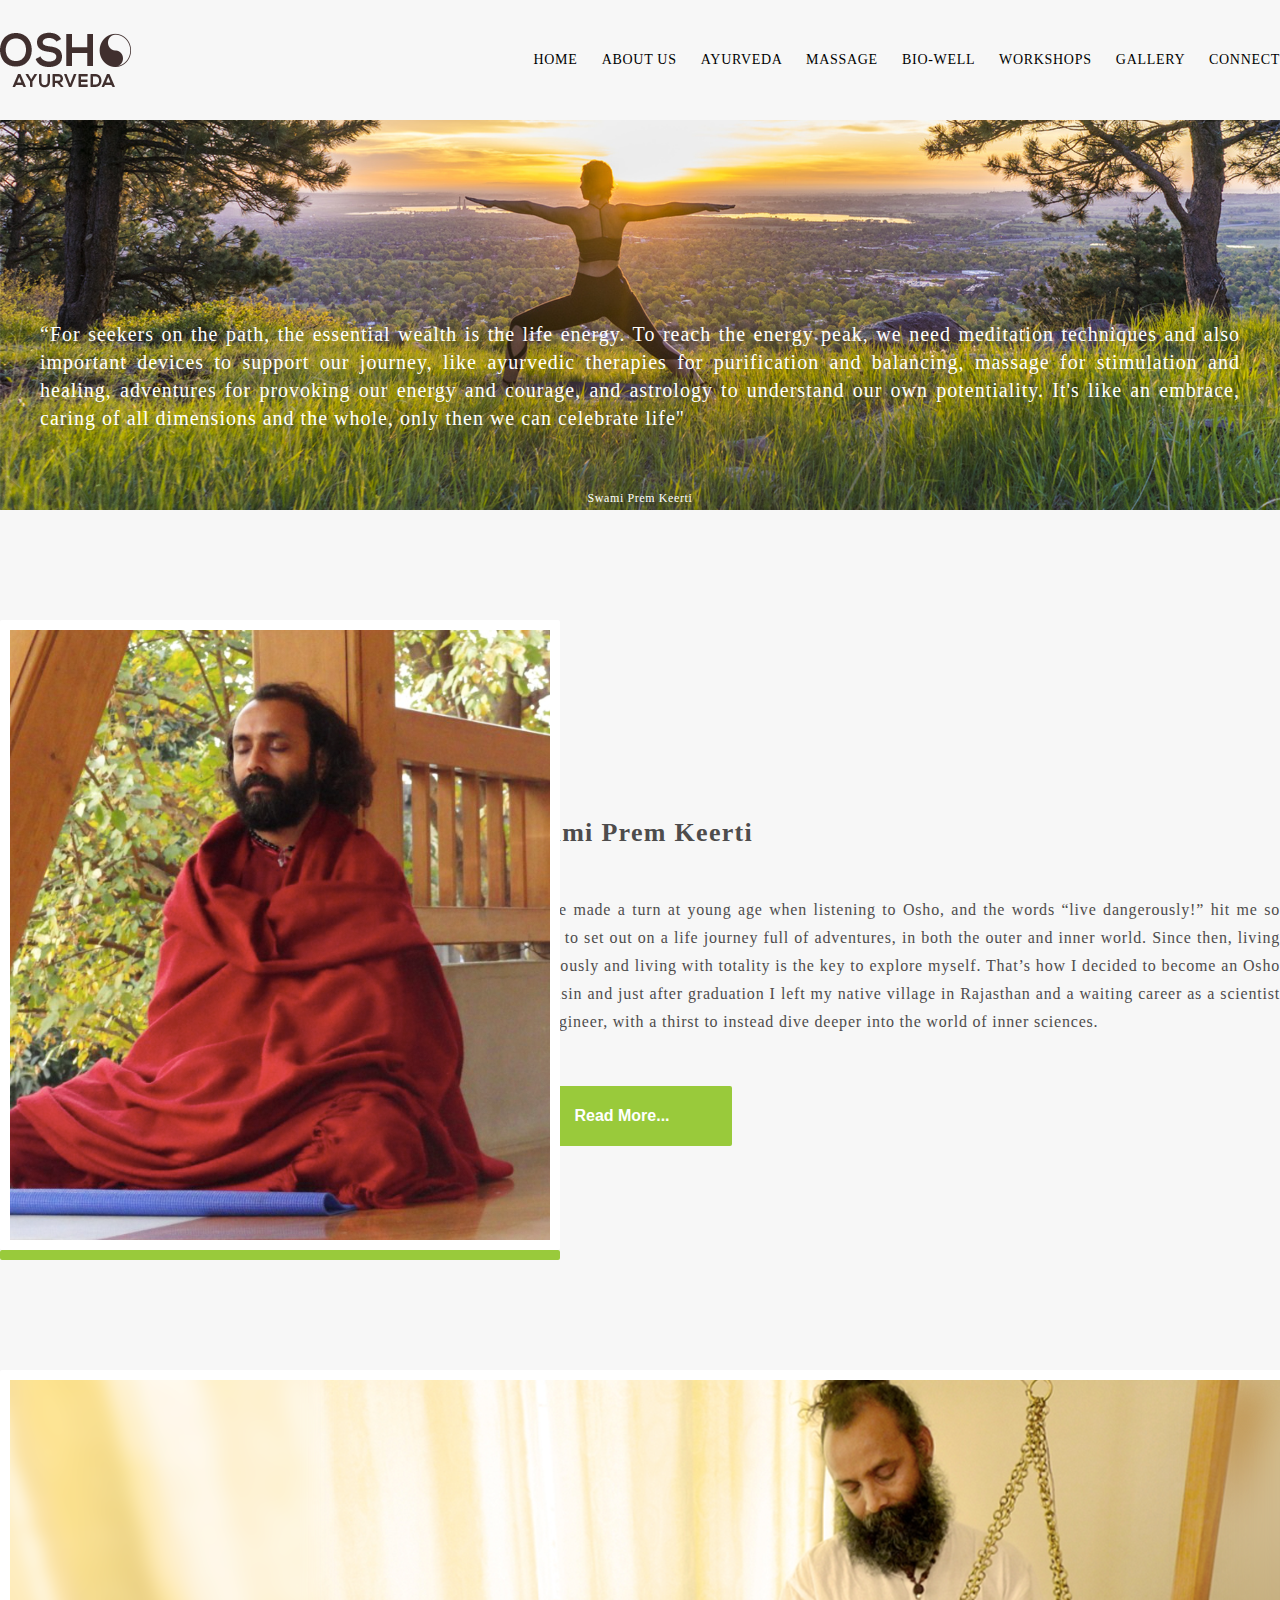
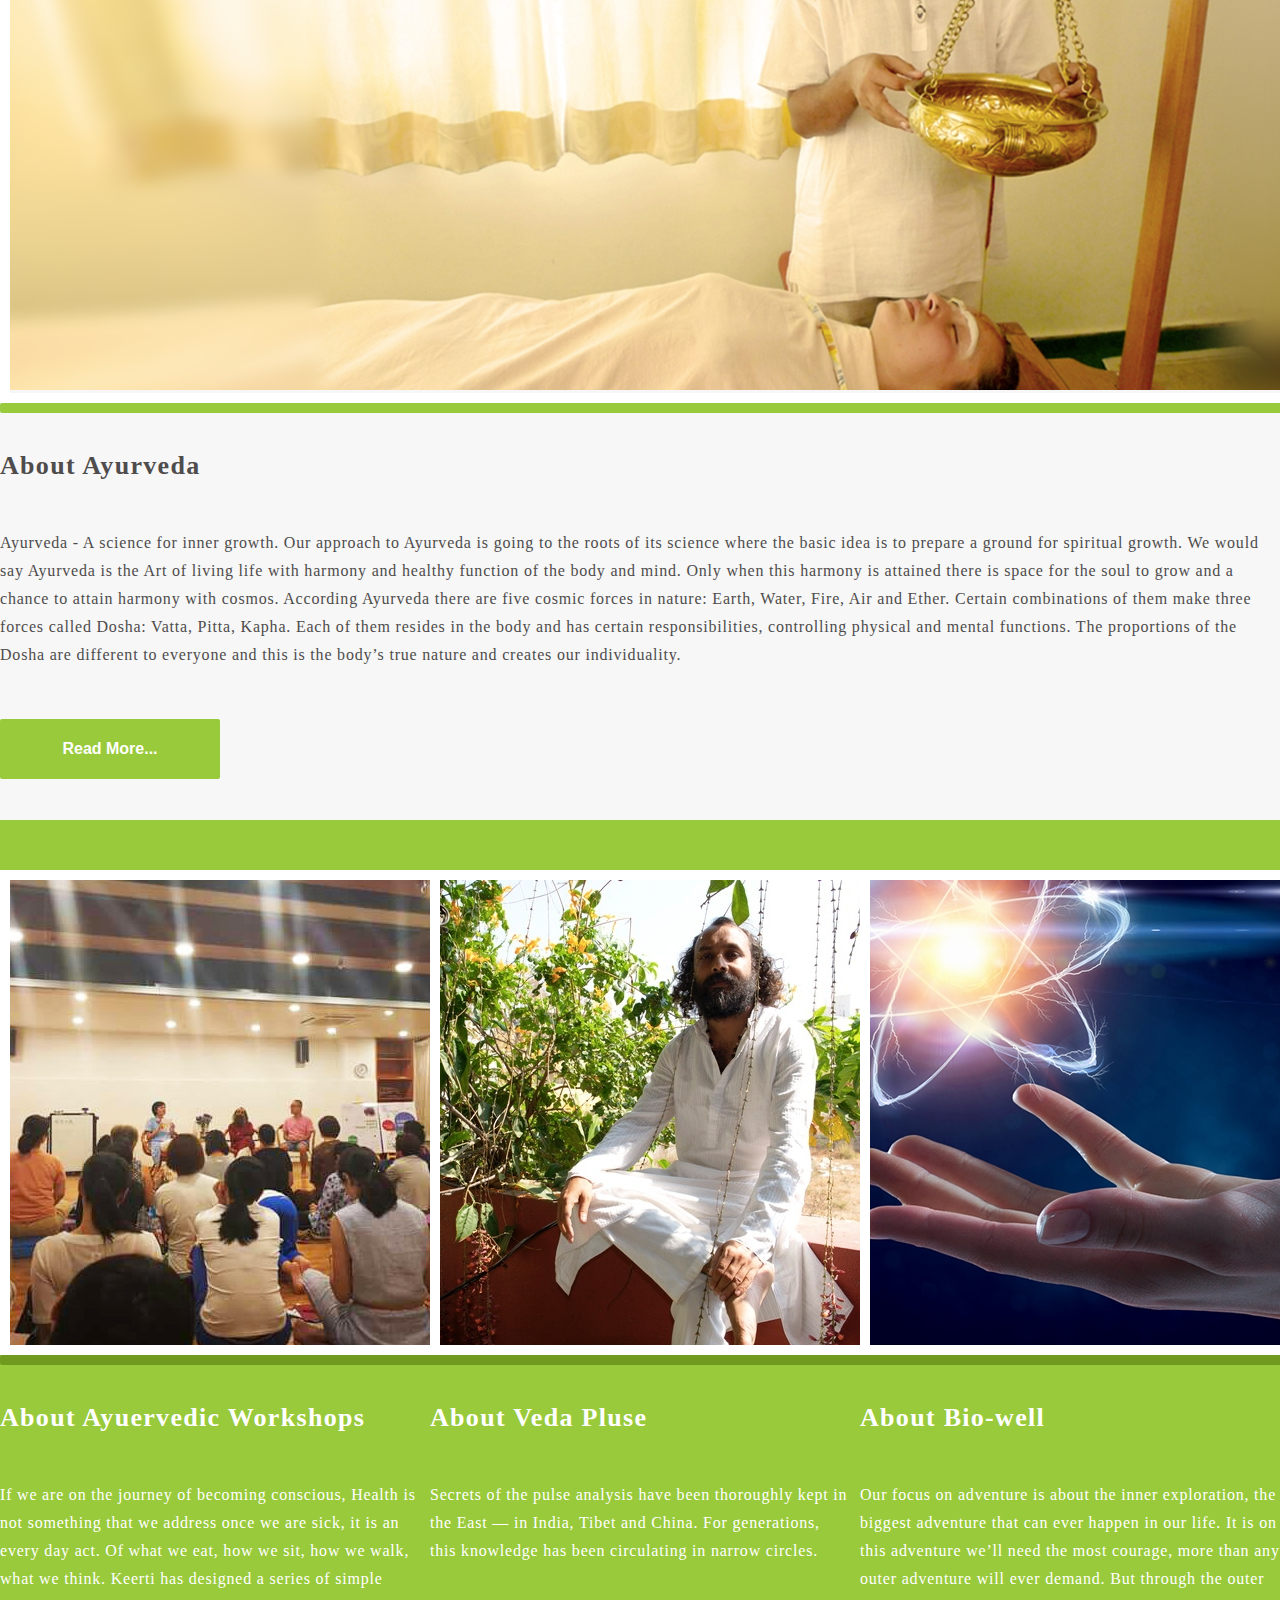
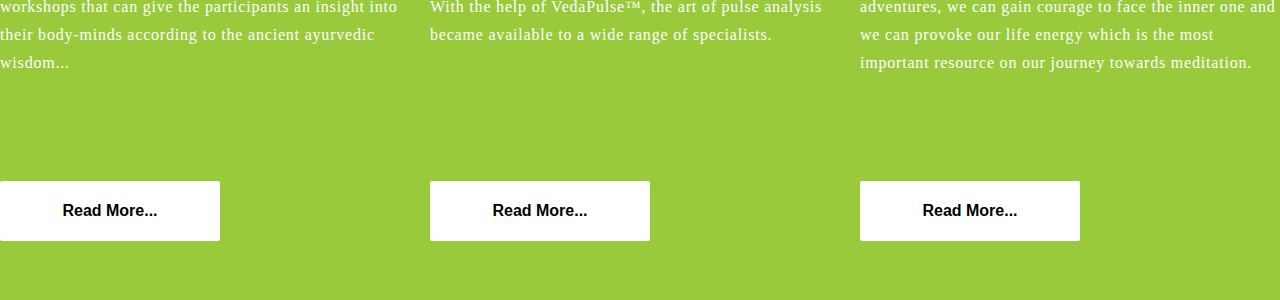
==== index.html @ 88cb2c09 "Add About section" ====
<!DOCTYPE html>
<html lang="en">

<head>
  <meta charset="UTF-8">
  <meta name="viewport" content="width=device-width, initial-scale=1.0">
  <meta http-equiv="X-UA-Compatible" content="ie=edge">
  <title>Document</title>
  <link rel="stylesheet" href="css/style.css">
</head>

<body>
  <section class="hero container-fluid">
    <div class="container">
      <nav class="navbar">
        <img src="./images/logo.png" alt="Osho Ayurveda">
        <ul class="navbar-list">
          <li>
            <a href="#">home</a>
          </li>
          <li>
            <a href="#">about us</a>
          </li>
          <li>
            <a href="#">ayurveda</a>
          </li>
          <li>
            <a href="#">massage</a>
          </li>
          <li>
            <a href="#">bio-well</a>
          </li>
          <li>
            <a href="#">workshops</a>
          </li>
          <li>
            <a href="#">gallery</a>
          </li>
          <li>
            <a href="#">connect</a>
          </li>
        </ul>
      </nav>
      <div class="hero-text">
        <p>“For seekers on the path, the essential wealth is the life energy. To reach the energy peak, we need meditation techniques
          and also important devices to support our journey, like ayurvedic therapies for purification and balancing, massage
          for stimulation and healing, adventures for provoking our energy and courage, and astrology to understand our own
          potentiality. It's like an embrace, caring of all dimensions and the whole, only then we can celebrate life"
        </p>
        <h4>Swami Prem Keerti</h4>
      </div>
    </div>
  </section>
  <section class="story container-fluid">
    <div class="container">
      <div class="story-content">
        <div class="story-content-image">
          <img class="image" src="./images/meditation.png" alt="Osho meditating">
        </div>
        <div class="story-content-text">
          <h2>Swami Prem Keerti</h2>
          <p>My life made a turn at young age when listening to Osho, and the words “live dangerously!” hit me so deeply to
            set out on a life journey full of adventures, in both the outer and inner world. Since then, living dangerously
            and living with totality is the key to explore myself. That’s how I decided to become an Osho sannyasin and just
            after graduation I left my native village in Rajasthan and a waiting career as a scientist and engineer, with
            a thirst to instead dive deeper into the world of inner sciences.</p>
          <button class="story-content-text-button">Read More...</button>
        </div>
      </div>
      <div class="about-content">
        <div class="about-content-image">
          <img src="./images/treatment.png" alt="Treatment">
        </div>
        <div class="about-content-text">
          <h2>About Ayurveda</h2>
          <p>Ayurveda - A science for inner growth. Our approach to Ayurveda is going to the roots of its science where the
            basic idea is to prepare a ground for spiritual growth. We would say Ayurveda is the Art of living life with
            harmony and healthy function of the body and mind. Only when this harmony is attained there is space for the
            soul to grow and a chance to attain harmony with cosmos. According Ayurveda there are five cosmic forces in nature:
            Earth, Water, Fire, Air and Ether. Certain combinations of them make three forces called Dosha: Vatta, Pitta,
            Kapha. Each of them resides in the body and has certain responsibilities, controlling physical and mental functions.
            The proportions of the Dosha are different to everyone and this is the body’s true nature and creates our individuality.
          </p>
          <button class="about-content-button">Read More...</button>
        </div>
      </div>
    </div>
  </section>
  <section class="about-section container-fluid">
    <div class="container">
      <div class="about-section-content">
        <div class="item1">
          <div class="about-section-content-image">
            <img src="./images/about-section-left.jpg" alt="Osho Workshops">
          </div>
          <h2>About Ayuervedic Workshops</h2>
          <p>If we are on the journey of becoming conscious, Health is not something that we address once we are sick, it is
            an every day act. Of what we eat, how we sit, how we walk, what we think. Keerti has designed a series of simple
            workshops that can give the participants an insight into their body-minds according to the ancient ayurvedic
            wisdom...
          </p>
          <button class="about-section-content-button">Read More...</button>
        </div>
        <div class="item2">
          <div class="about-section-content-image">
            <img src="./images/about-section-mid.jpg" alt="Veda Pulse">
          </div>
          <h2>About Veda Pluse</h2>
          <p>Secrets of the pulse analysis have been thoroughly kept in the East — in India, Tibet and China. For generations,
            this knowledge has been circulating in narrow circles.
            <br>
            <br>With the help of VedaPulse™, the art of pulse analysis became available to a wide range of specialists.</p>
          <button class="about-section-content-button">Read More...</button>
        </div>
        <div class="item3">
          <div class="about-section-content-image">
            <img src="./images/about-section-right.jpg" alt="Bio-well">
          </div>
          <h2>About Bio-well</h2>
          <p>Our focus on adventure is about the inner exploration, the biggest adventure that can ever happen in our life.
            It is on this adventure we’ll need the most courage, more than any outer adventure will ever demand. But through
            the outer adventures, we can gain courage to face the inner one and we can provoke our life energy which is the
            most important resource on our journey towards meditation.</p>
          <button class="about-section-content-button">Read More...</button>
        </div>
      </div>
    </div>
  </section>
</body>

</html>
---- css/style.css ----
html,
body,
div,
span,
applet,
object,
iframe,
h1,
h2,
h3,
h4,
h5,
h6,
p,
blockquote,
pre,
a,
abbr,
acronym,
address,
big,
cite,
code,
del,
dfn,
em,
img,
ins,
kbd,
q,
s,
samp,
small,
strike,
strong,
sub,
sup,
tt,
var,
b,
u,
i,
center,
dl,
dt,
dd,
ol,
ul,
li,
fieldset,
form,
label,
legend,
table,
caption,
tbody,
tfoot,
thead,
tr,
th,
td,
article,
aside,
canvas,
details,
embed,
figure,
figcaption,
footer,
header,
hgroup,
menu,
nav,
output,
ruby,
section,
summary,
time,
mark,
audio,
video {
  margin: 0;
  padding: 0;
  border: 0;
  font-size: 100%;
  font: inherit;
  vertical-align: baseline;
}

/* HTML5 display-role reset for older browsers */
article,
aside,
details,
figcaption,
figure,
footer,
header,
hgroup,
menu,
nav,
section {
  display: block;
}

body {
  line-height: 1;
  background-color: #f7f7f7;
}

ol,
ul {
  list-style: none;
}

blockquote,
q {
  quotes: none;
}

blockquote:before,
blockquote:after,
q:before,
q:after {
  content: '';
  content: none;
}

table {
  border-collapse: collapse;
  border-spacing: 0;
}

.container {
  max-width: 1520px;
  width: 100%;
  margin: 0 auto;
}

.container-fluid {
  max-width: 1920px;
  width: 100%;
  margin: 0 auto;
}

body {
  font-family: 'Open Sans';
}

* {
  -webkit-box-sizing: border-box;
          box-sizing: border-box;
}

.hero {
  background-image: url(../images/bg-main.png);
  background-size: contain;
  background-position-y: 120px;
  height: 720px;
  background-repeat: no-repeat;
  width: 100%;
}

.hero .navbar {
  display: -webkit-box;
  display: -ms-flexbox;
  display: flex;
  -webkit-box-pack: justify;
      -ms-flex-pack: justify;
          justify-content: space-between;
  -webkit-box-align: center;
      -ms-flex-align: center;
          align-items: center;
}

.hero .navbar .navbar-list {
  color: #575656;
  font-size: 14px;
  font-weight: 400;
  line-height: 24px;
  text-transform: uppercase;
  letter-spacing: 0.7px;
  display: inline-block;
}

.hero .navbar .navbar-list li {
  display: inline;
  line-height: 120px;
  margin-right: 20px;
}

.hero .navbar .navbar-list li:last-of-type {
  margin-right: 0;
}

.hero .navbar .navbar-list li a {
  color: #000;
  text-decoration: none;
}

.hero .hero-text {
  max-width: 1200px;
  color: #ffffff;
  text-align: justify;
  margin: 200px auto 0 auto;
}

.hero .hero-text p {
  font-size: 20px;
  font-weight: 300;
  line-height: 28px;
  letter-spacing: 1px;
}

.hero .hero-text h4 {
  margin-top: 60px;
  font-size: 12px;
  letter-spacing: 0.6px;
  text-align: center;
}

.story {
  height: 1700px;
}

.story .story-content {
  height: 650px;
  position: relative;
}

.story .story-content .story-content-image {
  border: 10px solid white;
  border-radius: 2px;
  max-width: 560px;
  height: 630px;
  position: absolute;
  top: -100px;
}

.story .story-content .story-content-image::after {
  content: '';
  height: 10px;
  width: 560px;
  border-radius: 2px;
  background-color: #99ca3b;
  bottom: -20px;
  margin: 0 auto;
  left: -10px;
  right: 0;
  position: absolute;
}

.story .story-content .story-content-text {
  float: right;
  display: -webkit-box;
  display: -ms-flexbox;
  display: flex;
  -webkit-box-orient: vertical;
  -webkit-box-direction: normal;
      -ms-flex-direction: column;
          flex-direction: column;
  margin-left: 50px;
  width: 60%;
  color: #4e4c4c;
}

.story .story-content .story-content-text h2 {
  margin-top: 100px;
  font-size: 26px;
  font-weight: 700;
  letter-spacing: 1.3px;
}

.story .story-content .story-content-text p {
  margin-top: 50px;
  font-size: 16px;
  font-weight: 400;
  line-height: 28px;
  letter-spacing: 0.8px;
  text-align: justify;
}

.story .story-content .story-content-text .story-content-text-button {
  margin-top: 50px;
  width: 220px;
  height: 60px;
  border-radius: 2px;
  background-color: #99ca3b;
  color: #fff;
  font-size: 16px;
  font-weight: 700;
  line-height: 28px;
  border: none;
  cursor: pointer;
  -webkit-transition: 0.4s;
  transition: 0.4s;
}

.story .story-content .story-content-text .story-content-text-button:hover {
  background-color: #7ca52d;
}

.story .about-content {
  text-align: center;
  height: 600px;
}

.story .about-content .about-content-image {
  width: 1540px;
  border: 10px solid #fff;
  border-radius: 2px;
  position: relative;
}

.story .about-content .about-content-image::after {
  content: '';
  height: 10px;
  width: 1540px;
  border-radius: 2px;
  background-color: #99ca3b;
  bottom: -20px;
  margin: 0 auto;
  left: -10px;
  right: 0;
  position: absolute;
}

.story .about-content .about-content-text {
  margin-top: 50px;
  text-align: left;
  color: #4e4c4c;
}

.story .about-content .about-content-text h2 {
  font-size: 26px;
  font-weight: 700;
  letter-spacing: 1.3px;
}

.story .about-content .about-content-text p {
  margin: 50px auto;
  font-size: 16px;
  font-weight: 400;
  letter-spacing: 0.8px;
  line-height: 28px;
}

.story .about-content .about-content-text .about-content-button {
  width: 220px;
  height: 60px;
  border-radius: 2px;
  background-color: #99ca3b;
  color: #fff;
  font-size: 16px;
  font-weight: 700;
  line-height: 28px;
  border: none;
  cursor: pointer;
  -webkit-transition: 0.4s;
  transition: 0.4s;
}

.story .about-content .about-content-text .about-content-button:hover {
  background-color: #7ca52d;
}

.about-section {
  background-color: #99ca3b;
  height: 1080px;
}

.about-section .about-section-content {
  padding-top: 50px;
  display: -webkit-box;
  display: -ms-flexbox;
  display: flex;
  -webkit-box-pack: justify;
      -ms-flex-pack: justify;
          justify-content: space-between;
}

.about-section .about-section-content [class*='item'] {
  width: 420px;
  color: #ffffff;
}

.about-section .about-section-content [class*='item'] .about-section-content-image {
  border: 10px solid #fff;
  width: 440px;
  height: 485px;
  position: relative;
}

.about-section .about-section-content [class*='item'] .about-section-content-image::after {
  content: '';
  height: 10px;
  width: 440px;
  border-radius: 2px;
  background-color: #709a1e;
  bottom: -20px;
  margin: 0 auto;
  left: -10px;
  right: 0;
  position: absolute;
}

.about-section .about-section-content [class*='item'] h2 {
  margin-top: 50px;
  font-size: 26px;
  font-weight: 700;
  letter-spacing: 1.3px;
}

.about-section .about-section-content [class*='item'] p {
  margin-top: 50px;
  font-size: 16px;
  font-weight: 400;
  line-height: 28px;
  letter-spacing: 0.8px;
  height: 300px;
}

.about-section .about-section-content [class*='item'] .about-section-content-button {
  width: 220px;
  height: 60px;
  border-radius: 2px;
  background-color: #fff;
  color: #000;
  font-size: 16px;
  font-weight: 700;
  line-height: 28px;
  border: none;
  cursor: pointer;
  -webkit-transition: 0.4s;
  transition: 0.4s;
}

.about-section .about-section-content [class*='item'] .about-section-content-button:hover {
  background-color: #e6e6e6;
}
/*# sourceMappingURL=style.css.map */
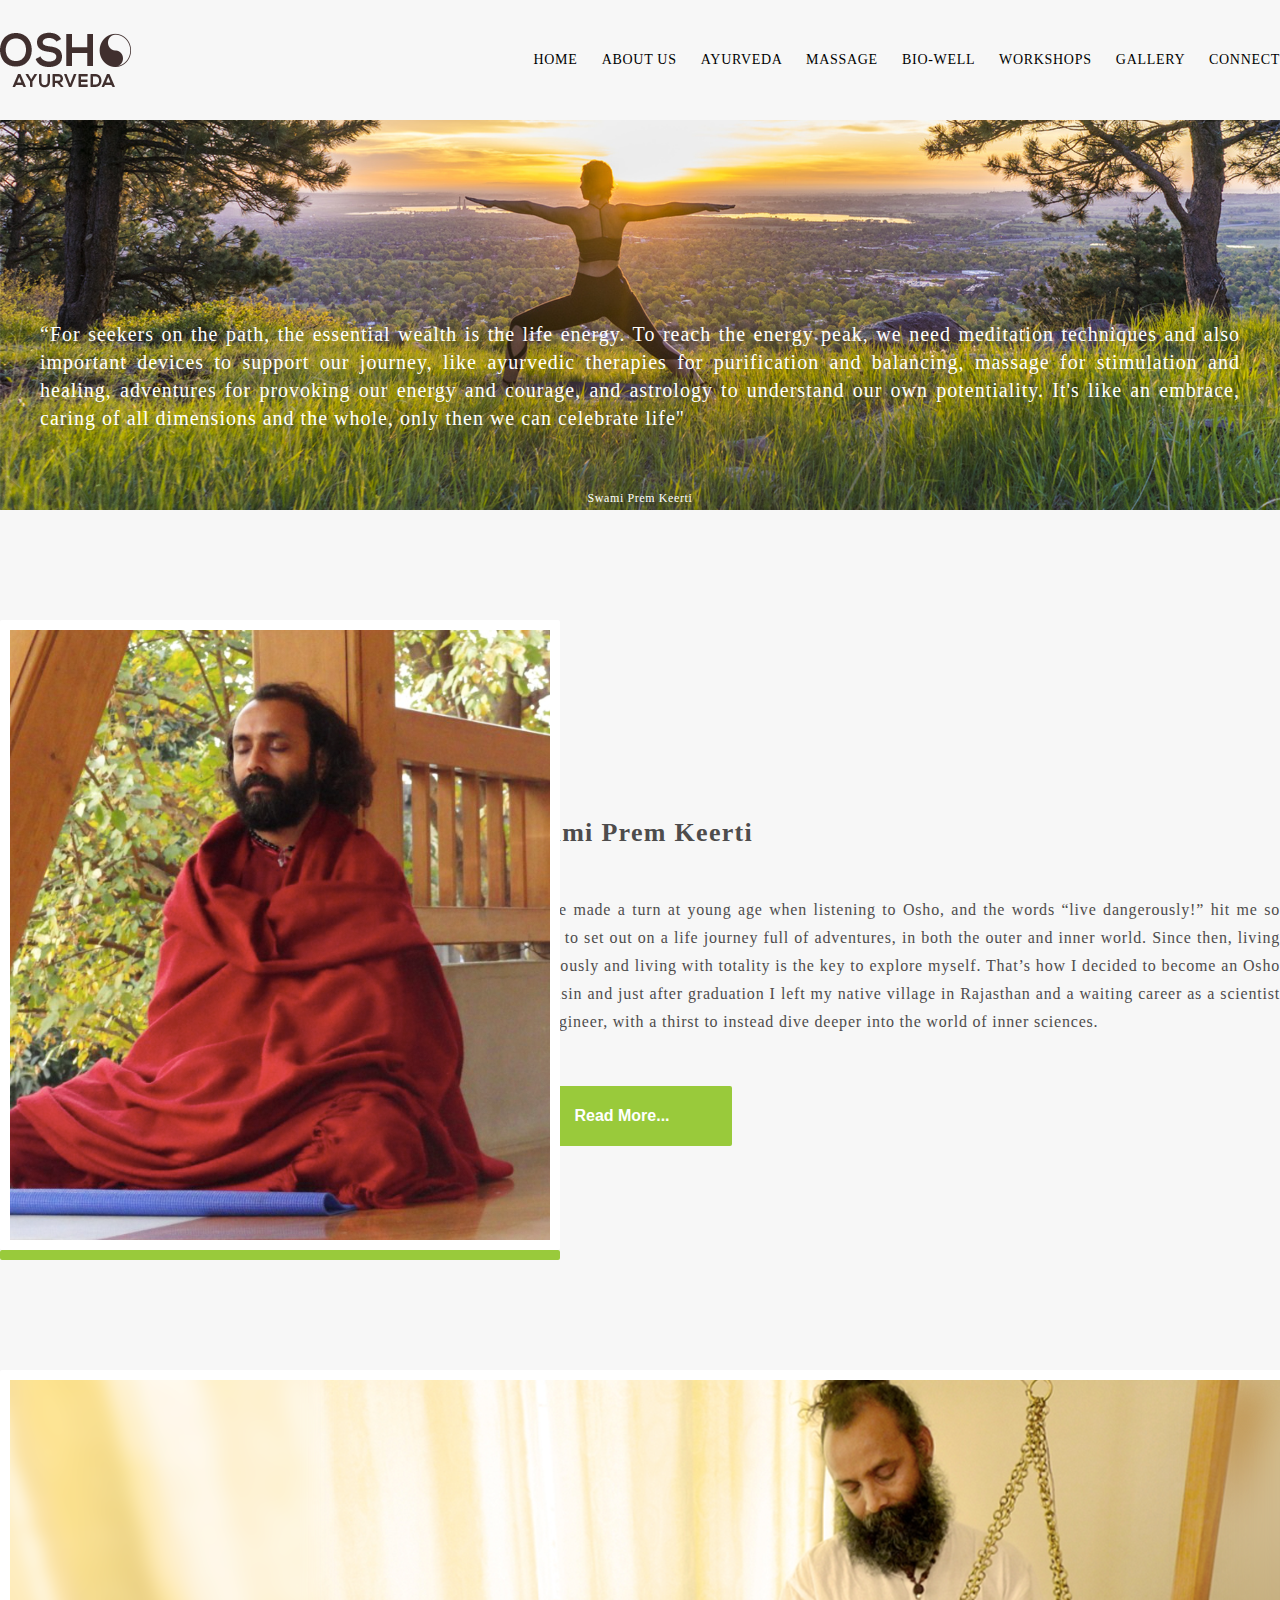
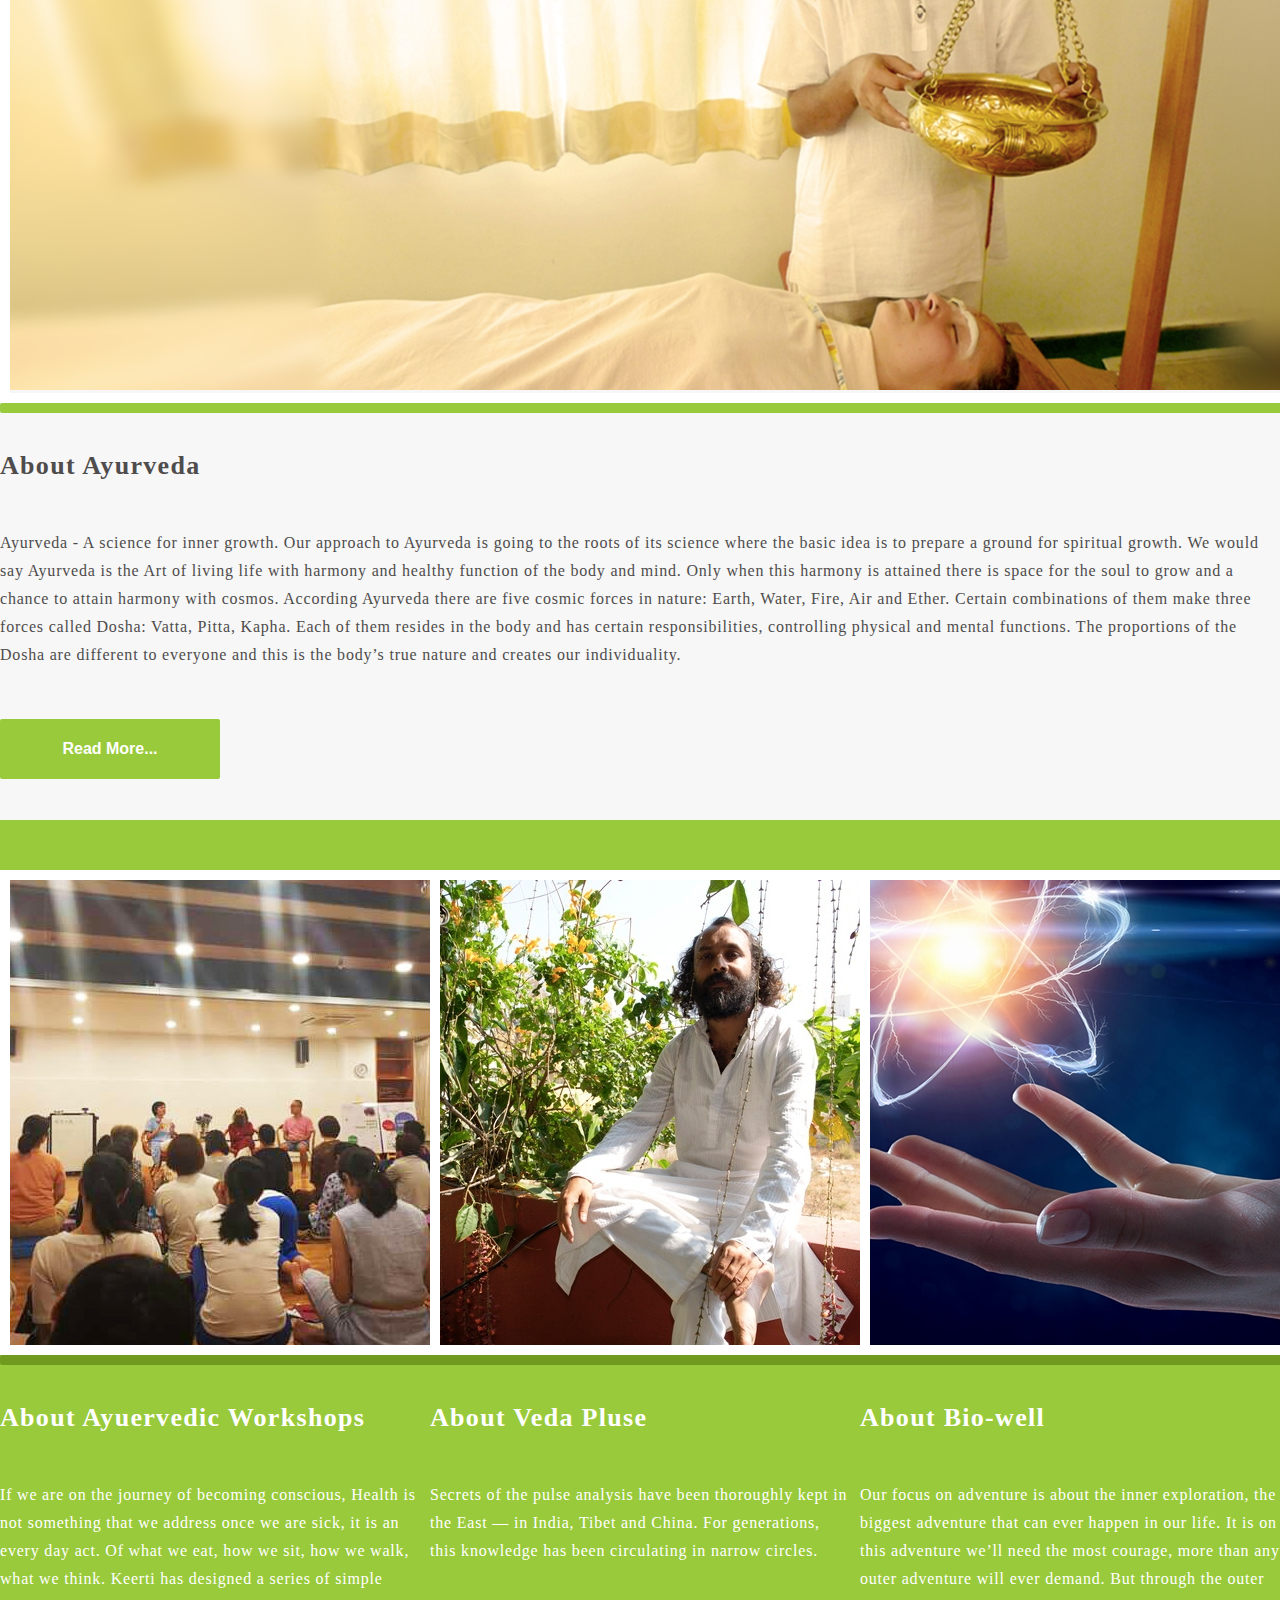
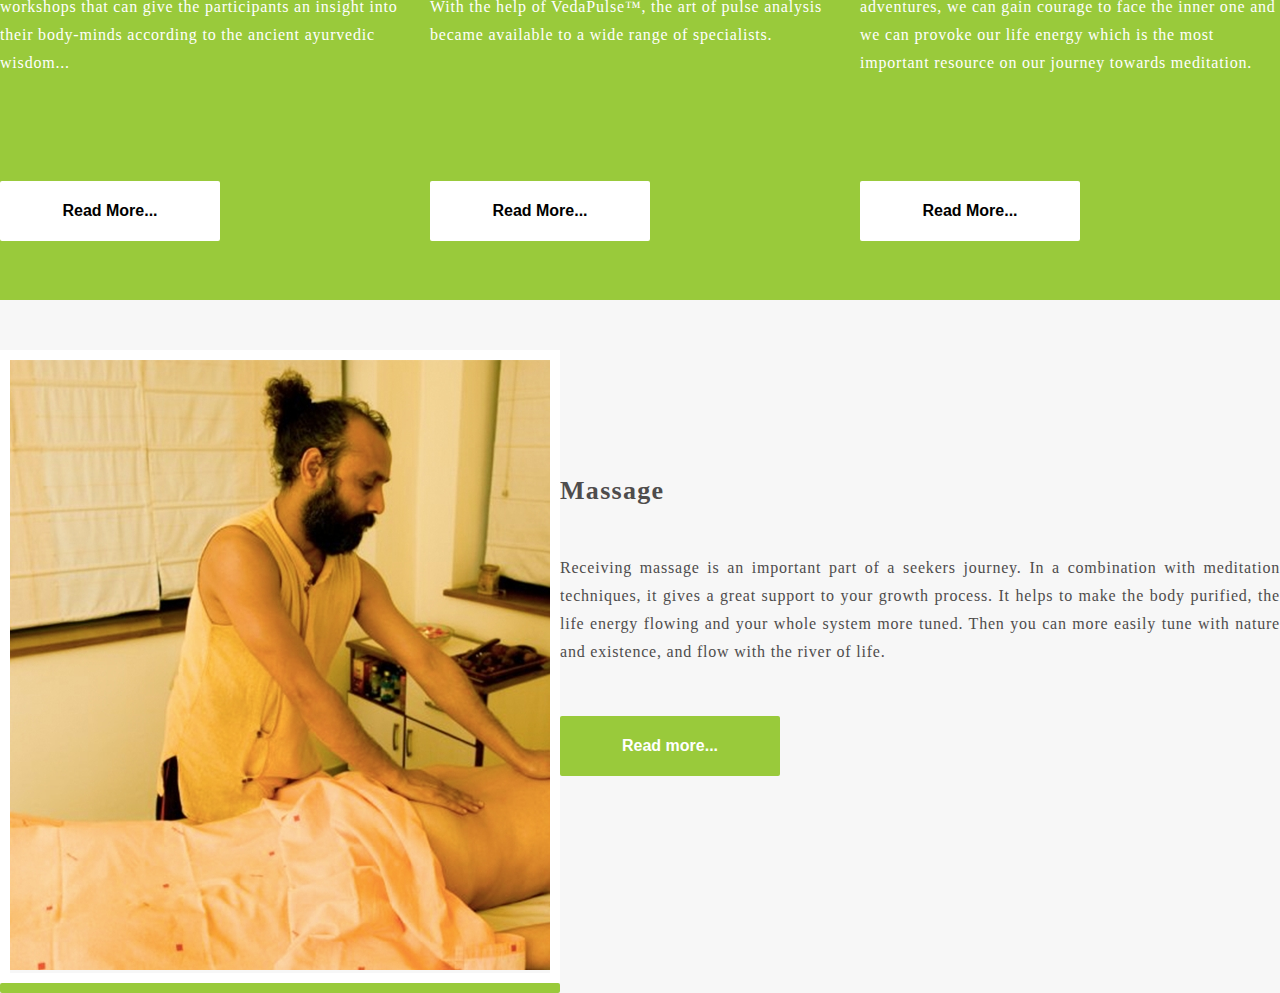
==== commit 02c79ab3: "Add Massage section" ====
--- a/index.html
+++ b/index.html
@@ -126,6 +126,24 @@
       </div>
     </div>
   </section>
+  <section class="massage container-fluid">
+    <div class="container">
+      <div class="massage-content">
+        <div class="massage-content-image">
+          <img src="./images/massage.jpg" alt="Massage">
+        </div>
+        <div class="massage-content-text">
+          <h2>Massage</h2>
+          <p>Receiving massage is an important part of a seekers journey. In a combination with meditation techniques, it gives
+            a great support to your growth process. It helps to make the body purified, the life energy flowing and your
+            whole system more tuned. Then you can more easily tune with nature and existence, and flow with the river of
+            life.
+          </p>
+          <button class="massage-content-button">Read more...</button>
+        </div>
+      </div>
+    </div>
+  </section>
 </body>
 
 </html>--- a/css/style.css
+++ b/css/style.css
@@ -195,6 +195,12 @@
 .hero .navbar .navbar-list li a {
   color: #000;
   text-decoration: none;
+  -webkit-transition: 0.1s;
+  transition: 0.1s;
+}
+
+.hero .navbar .navbar-list li a:hover {
+  border-bottom: 4px solid #99ca3b;
 }
 
 .hero .hero-text {
@@ -437,4 +443,83 @@
 .about-section .about-section-content [class*='item'] .about-section-content-button:hover {
   background-color: #e6e6e6;
 }
+
+.massage {
+  padding-top: 50px;
+}
+
+.massage .massage-content {
+  display: -webkit-box;
+  display: -ms-flexbox;
+  display: flex;
+  -webkit-box-pack: justify;
+      -ms-flex-pack: justify;
+          justify-content: space-between;
+}
+
+.massage .massage-content .massage-content-image {
+  width: 560px;
+  position: relative;
+  border: 10px solid #fff;
+}
+
+.massage .massage-content .massage-content-image::after {
+  content: '';
+  height: 10px;
+  width: 560px;
+  border-radius: 2px;
+  background-color: #99ca3b;
+  bottom: -20px;
+  margin: 0 auto;
+  left: -10px;
+  right: 0;
+  position: absolute;
+}
+
+.massage .massage-content .massage-content-text {
+  display: -webkit-box;
+  display: -ms-flexbox;
+  display: flex;
+  -webkit-box-orient: vertical;
+  -webkit-box-direction: normal;
+      -ms-flex-direction: column;
+          flex-direction: column;
+  color: #4e4c4c;
+  width: 60%;
+  text-align: justify;
+  padding-top: 10%;
+}
+
+.massage .massage-content .massage-content-text h2 {
+  font-size: 26px;
+  font-weight: 700;
+  letter-spacing: 1.3px;
+}
+
+.massage .massage-content .massage-content-text p {
+  font-size: 16px;
+  font-weight: 400;
+  letter-spacing: 0.8px;
+  line-height: 28px;
+  margin: 50px auto;
+}
+
+.massage .massage-content .massage-content-text .massage-content-button {
+  width: 220px;
+  height: 60px;
+  border-radius: 2px;
+  background-color: #99ca3b;
+  color: #fff;
+  font-size: 16px;
+  font-weight: 700;
+  line-height: 28px;
+  border: none;
+  cursor: pointer;
+  -webkit-transition: 0.4s;
+  transition: 0.4s;
+}
+
+.massage .massage-content .massage-content-text .massage-content-button:hover {
+  background-color: #7ca52d;
+}
 /*# sourceMappingURL=style.css.map */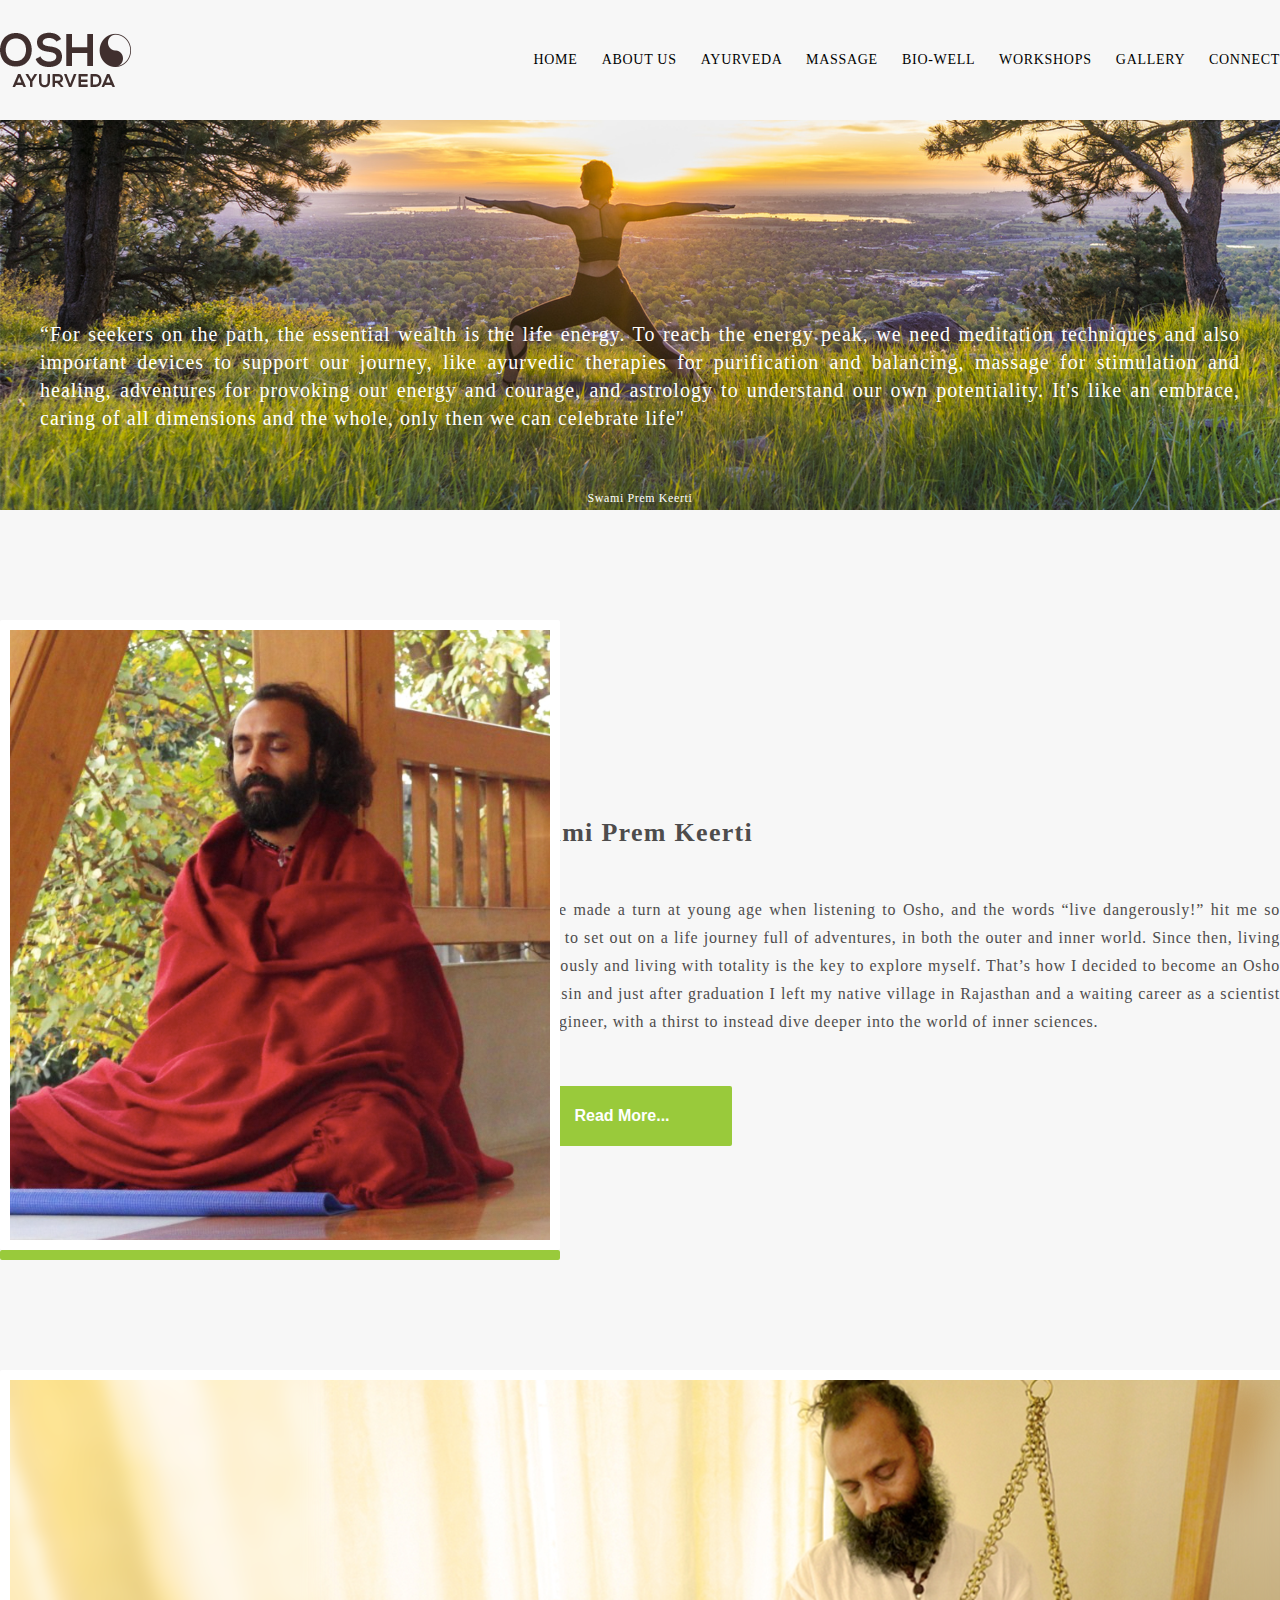
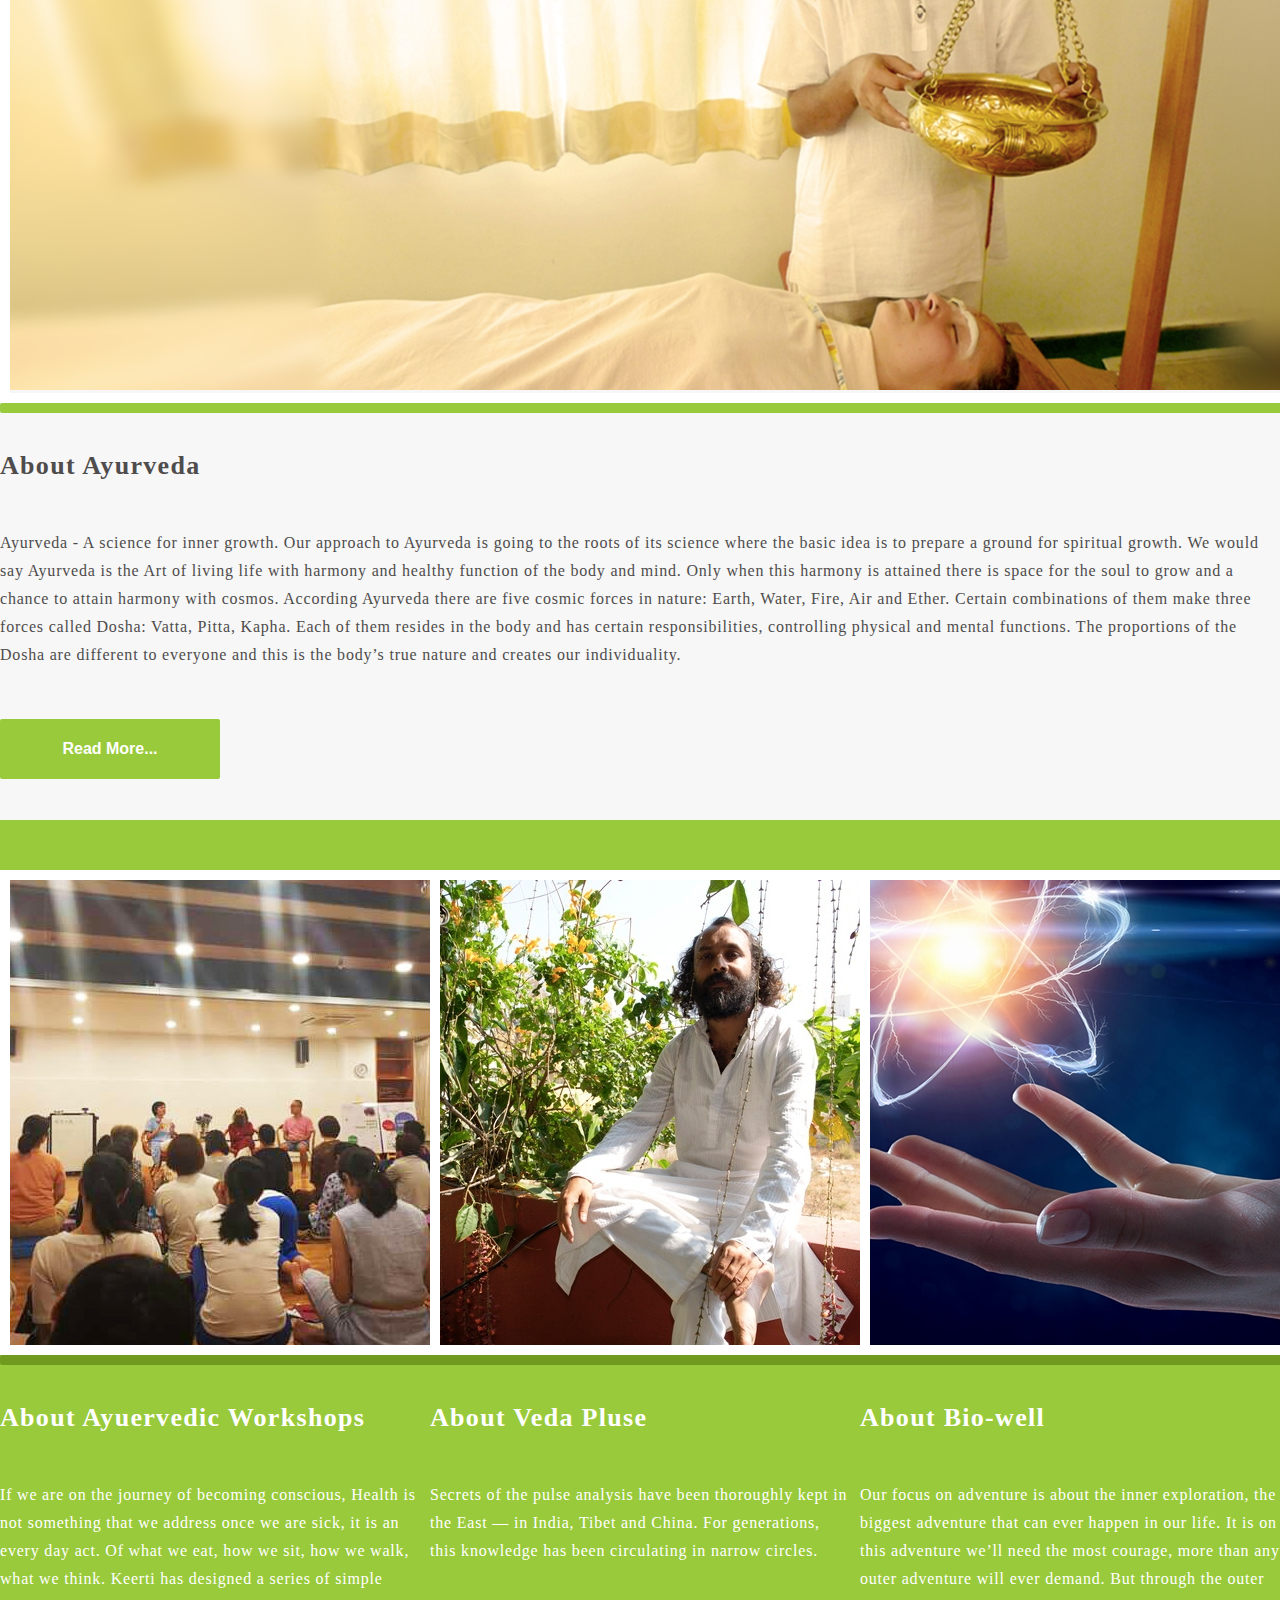
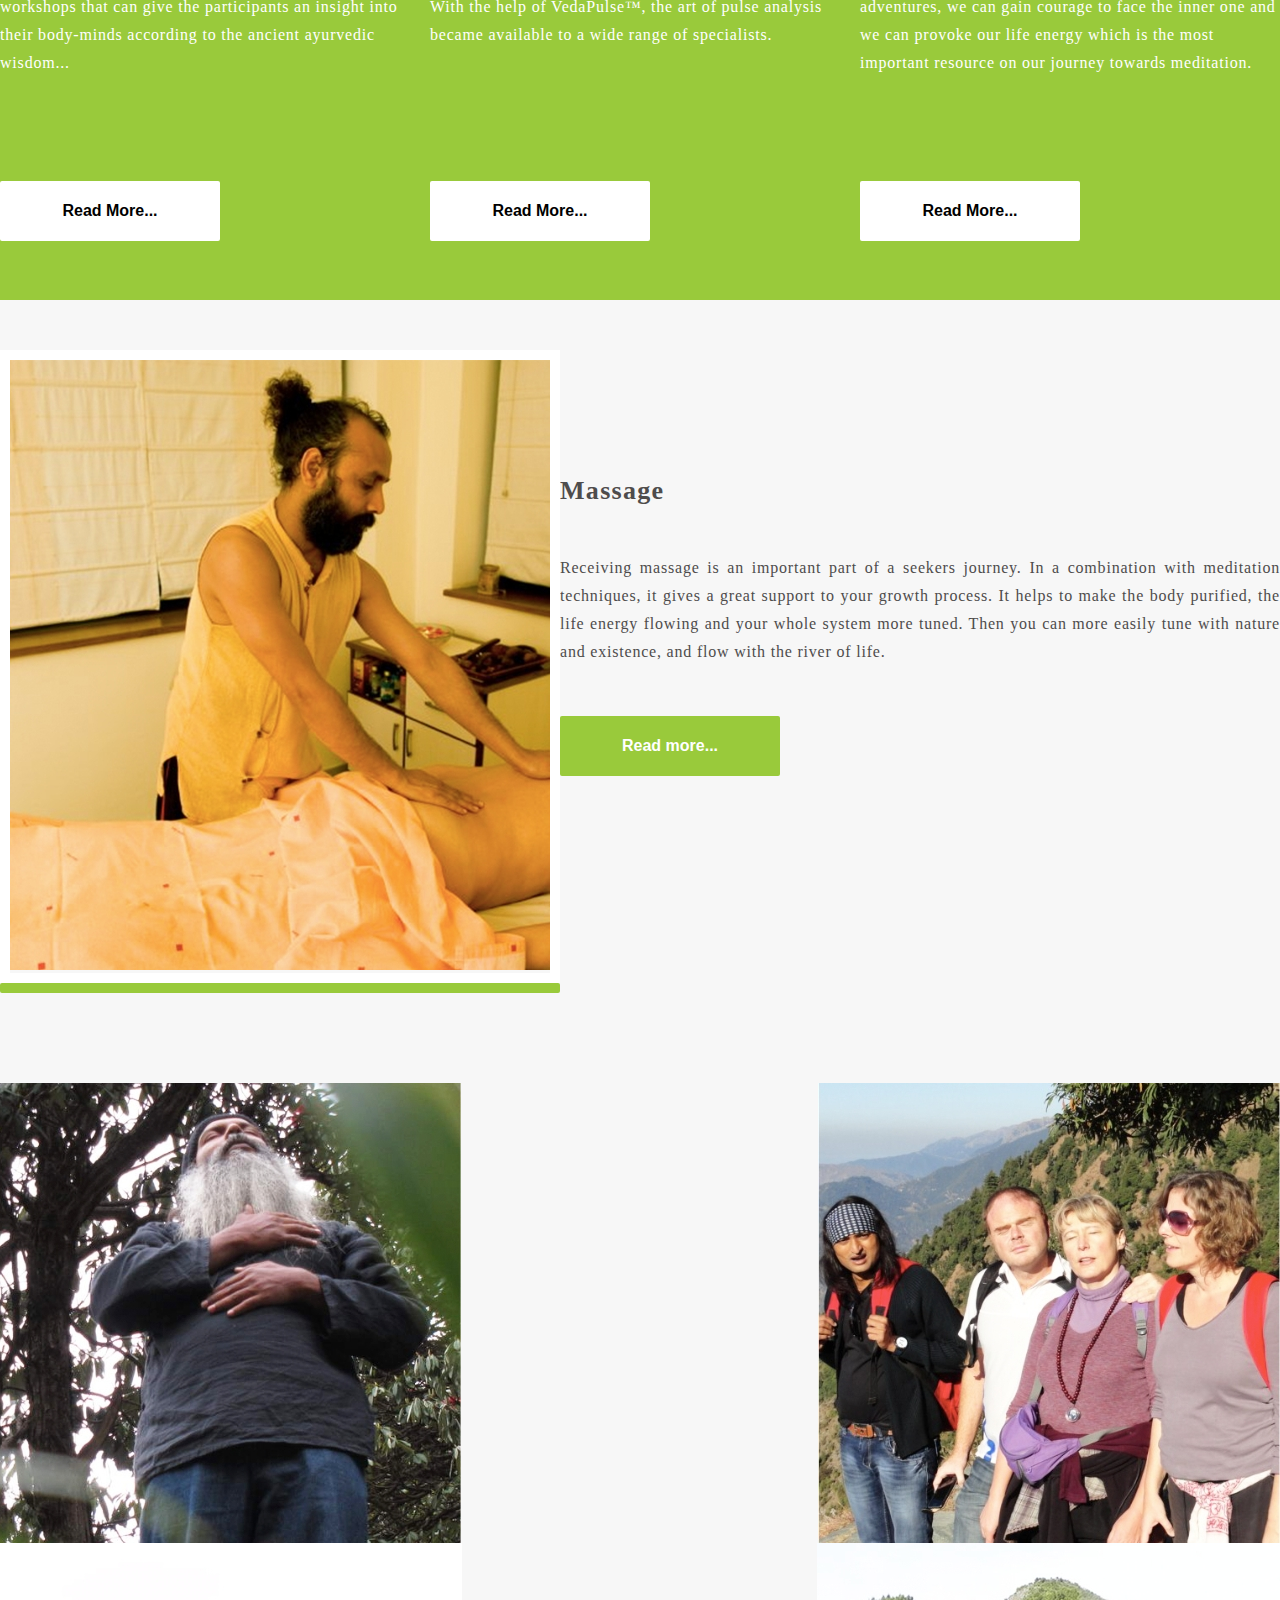
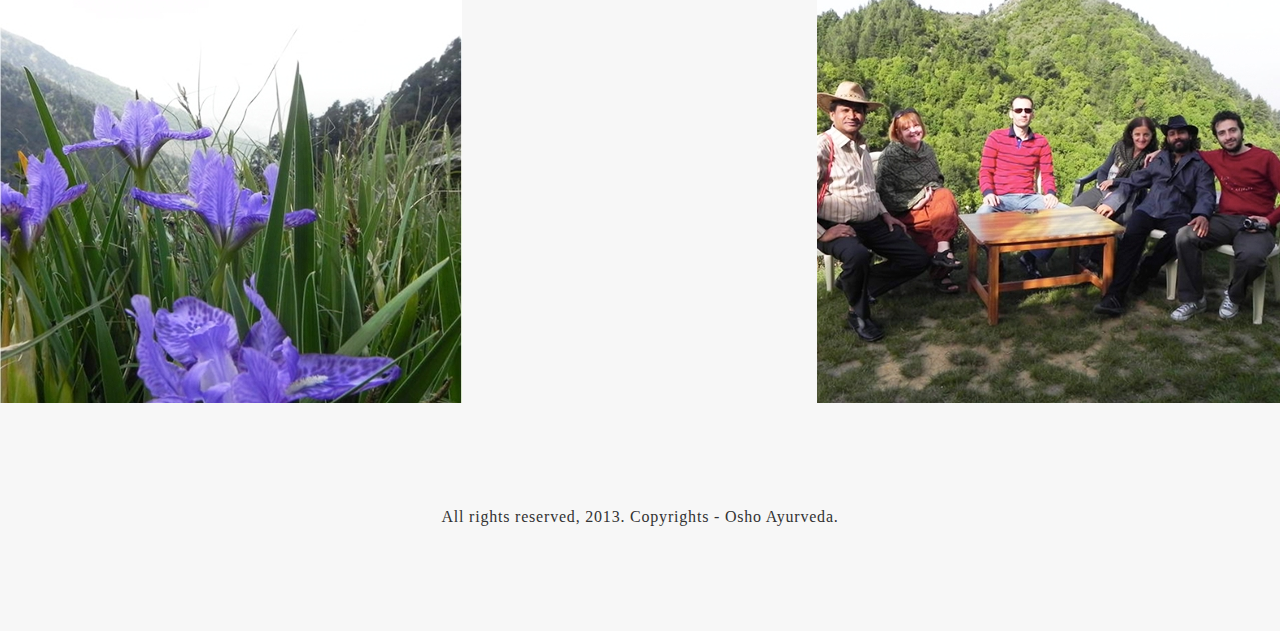
==== commit c6de3c2b: "Add finished Home site" ====
--- a/index.html
+++ b/index.html
@@ -144,6 +144,17 @@
       </div>
     </div>
   </section>
+  <section class="home-gallery container-fluid">
+    <div class="gallery-wrapper">
+      <img src="/images/home-gallery-left.jpg" alt="gallery">
+      <img src="/images/home-gallery-left-mid.jpg" alt="gallery">
+      <img src="/images/home-gallery-right-mid.jpg" alt="gallery">
+      <img src="/images/home-gallery-right.jpg" alt="gallery">
+    </div>
+  </section>
+  <footer class="footer">
+    <span>All rights reserved, 2013. Copyrights - Osho Ayurveda.</span>
+  </footer>
 </body>
 
 </html>--- a/css/style.css
+++ b/css/style.css
@@ -185,11 +185,11 @@
 .hero .navbar .navbar-list li {
   display: inline;
   line-height: 120px;
-  margin-right: 20px;
+  padding-right: 20px;
 }
 
 .hero .navbar .navbar-list li:last-of-type {
-  margin-right: 0;
+  padding-right: 0;
 }
 
 .hero .navbar .navbar-list li a {
@@ -522,4 +522,29 @@
 .massage .massage-content .massage-content-text .massage-content-button:hover {
   background-color: #7ca52d;
 }
+
+.home-gallery {
+  margin-top: 100px;
+}
+
+.home-gallery .gallery-wrapper {
+  display: -webkit-box;
+  display: -ms-flexbox;
+  display: flex;
+  -webkit-box-pack: justify;
+      -ms-flex-pack: justify;
+          justify-content: space-between;
+  -ms-flex-wrap: wrap;
+      flex-wrap: wrap;
+}
+
+.footer {
+  margin: 100px auto;
+  text-align: center;
+  color: #323232;
+  font-size: 16px;
+  font-weight: 400;
+  line-height: 28px;
+  letter-spacing: 0.8px;
+}
 /*# sourceMappingURL=style.css.map */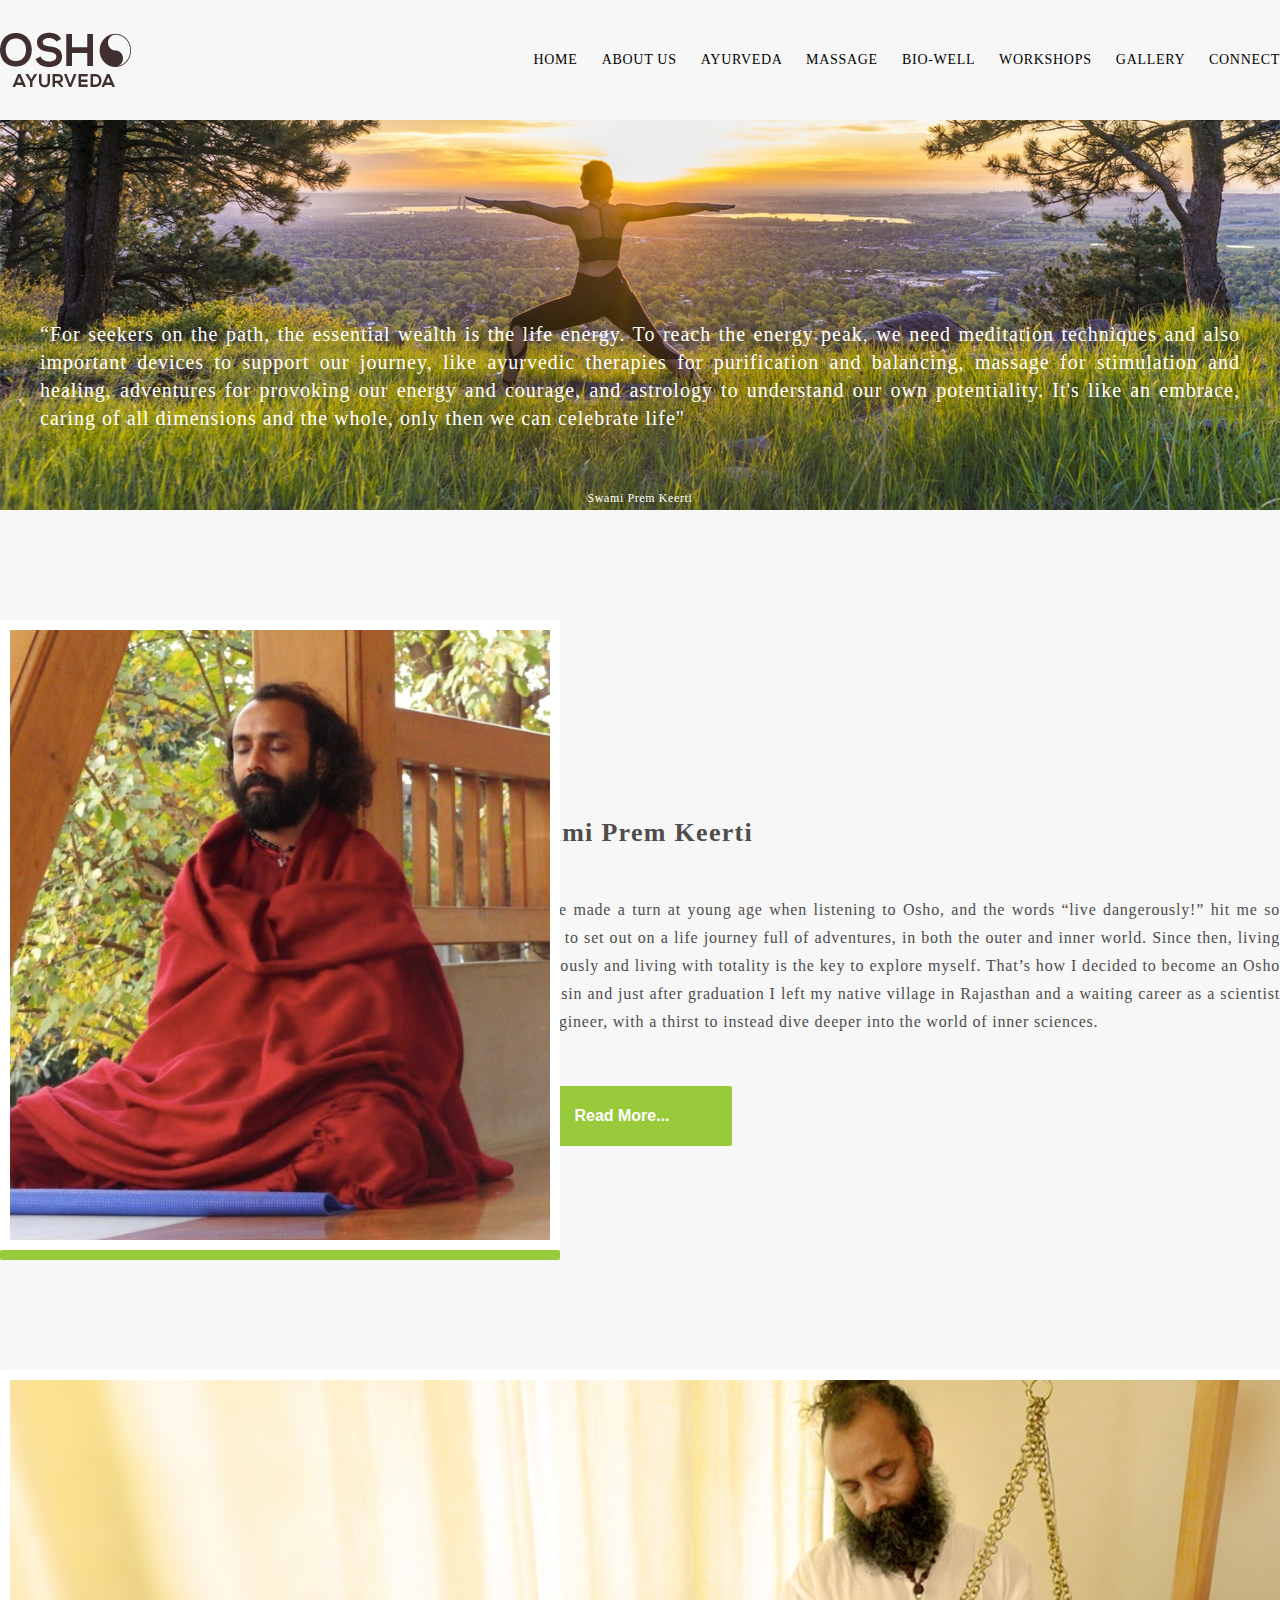
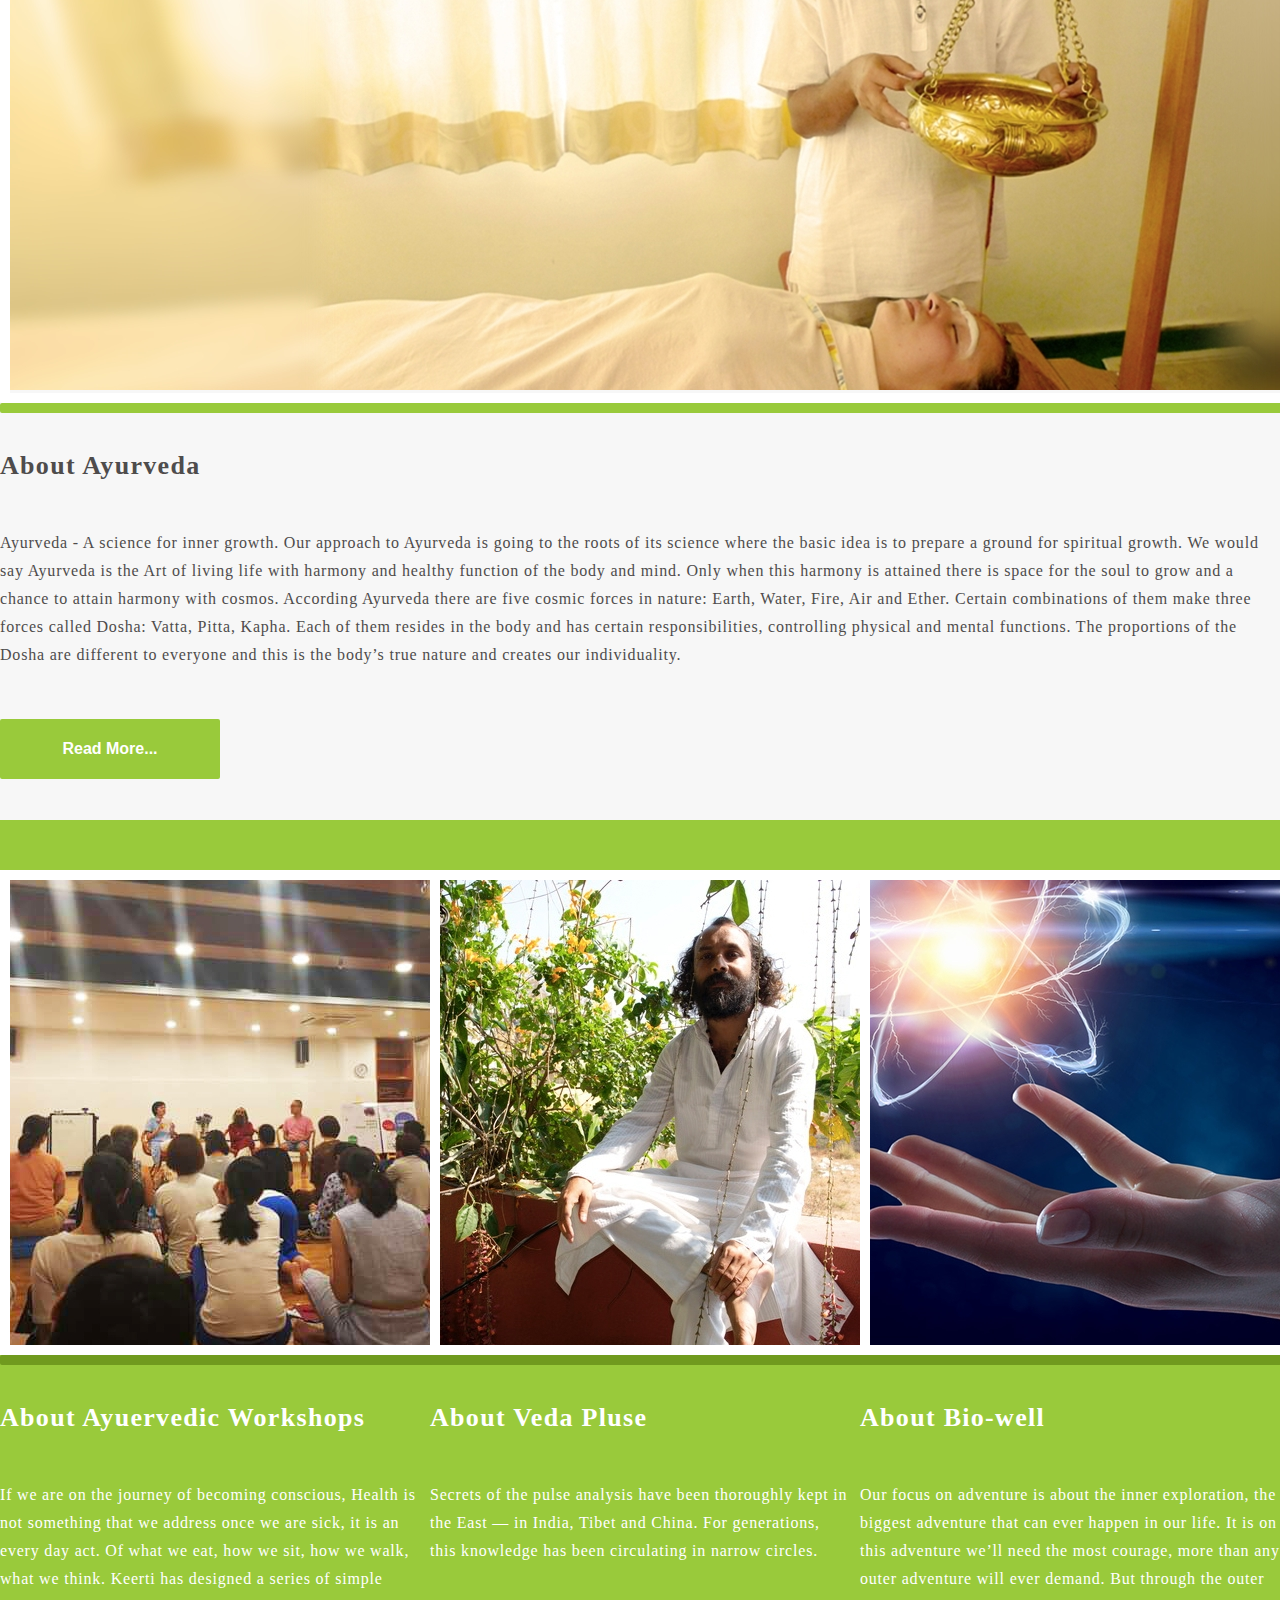
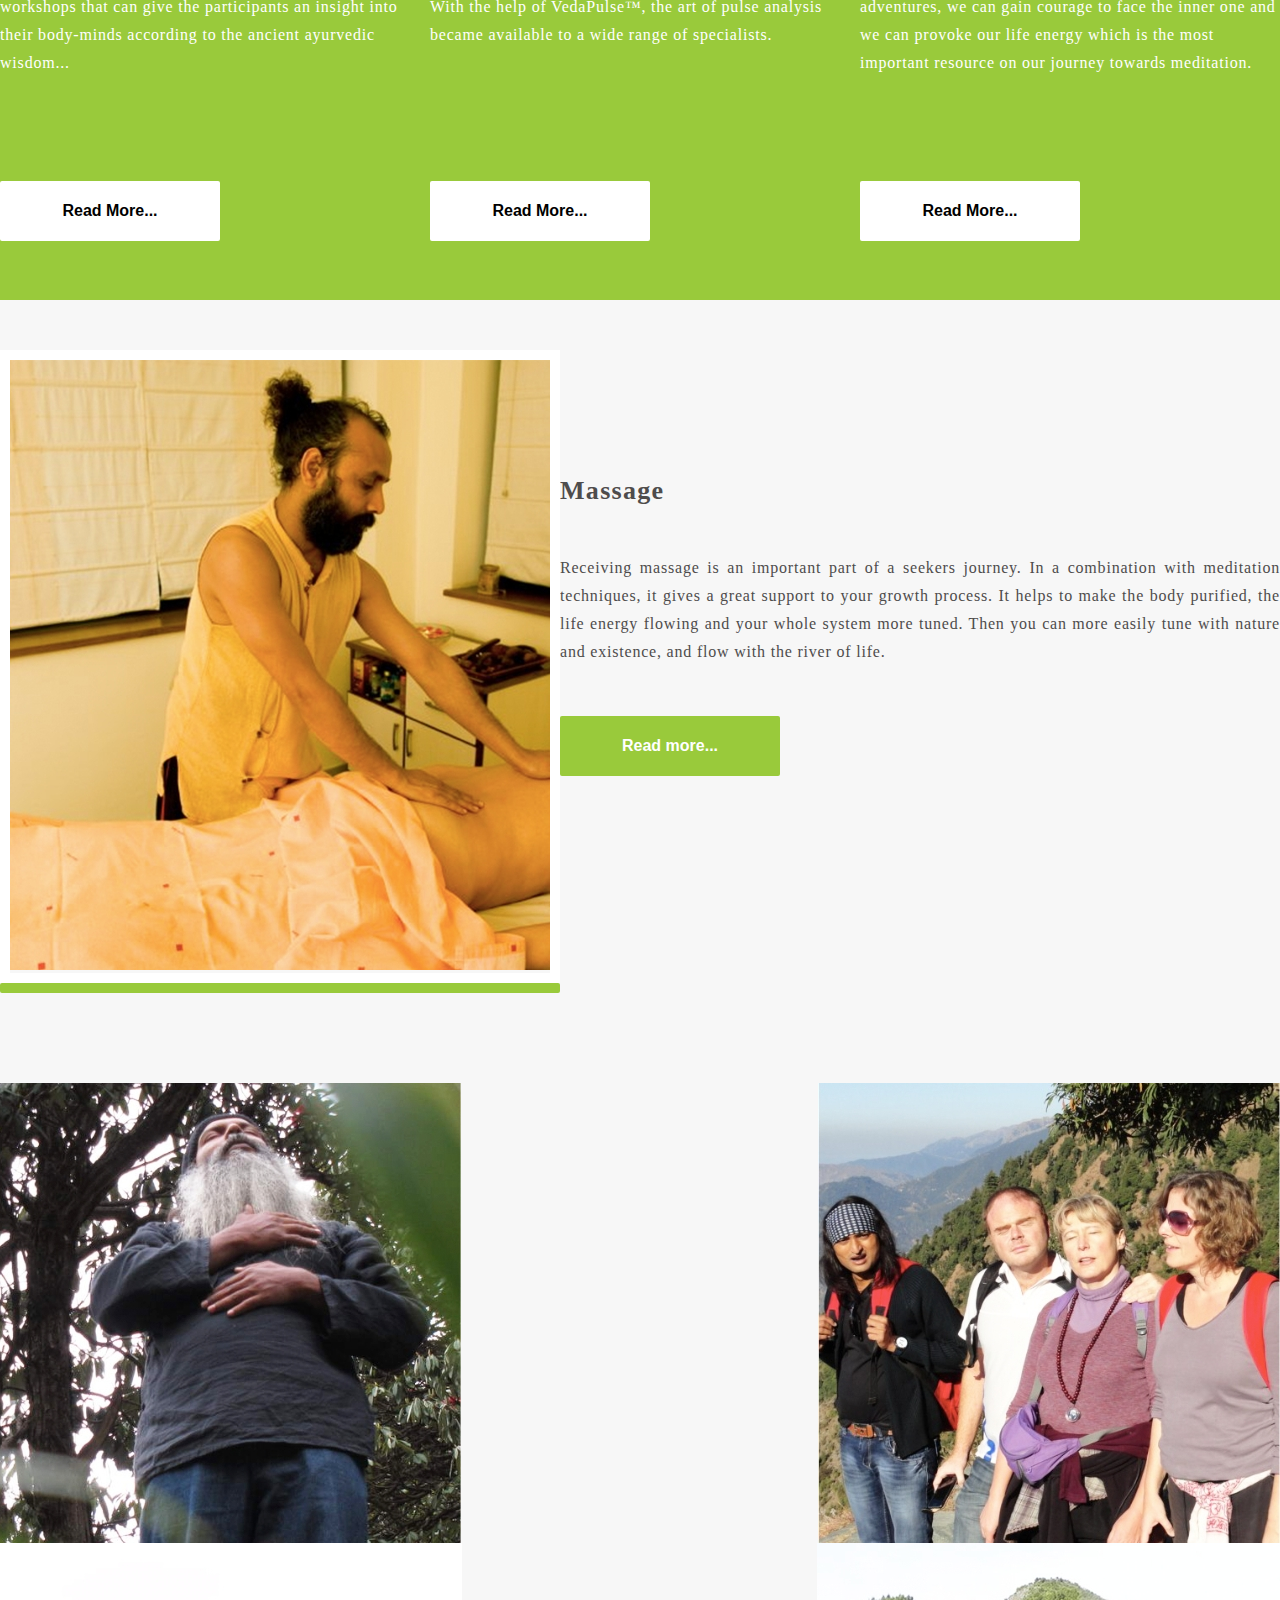
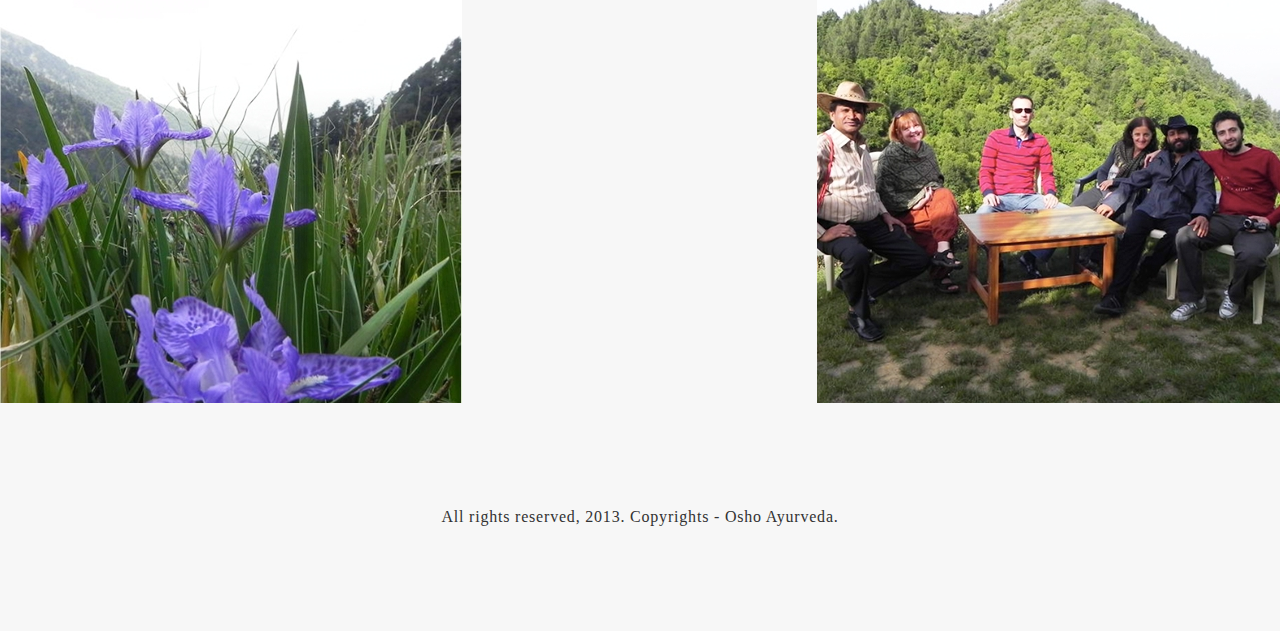
==== commit 3973eb62: "Clean up for wordpress theme" ====
--- a/index.html
+++ b/index.html
@@ -12,35 +12,37 @@
 <body>
   <section class="hero container-fluid">
     <div class="container">
-      <nav class="navbar">
-        <img src="./images/logo.png" alt="Osho Ayurveda">
-        <ul class="navbar-list">
-          <li>
-            <a href="#">home</a>
-          </li>
-          <li>
-            <a href="#">about us</a>
-          </li>
-          <li>
-            <a href="#">ayurveda</a>
-          </li>
-          <li>
-            <a href="#">massage</a>
-          </li>
-          <li>
-            <a href="#">bio-well</a>
-          </li>
-          <li>
-            <a href="#">workshops</a>
-          </li>
-          <li>
-            <a href="#">gallery</a>
-          </li>
-          <li>
-            <a href="#">connect</a>
-          </li>
-        </ul>
-      </nav>
+      <header>
+        <nav class="navbar">
+          <img src="./images/logo.png" alt="Osho Ayurveda">
+          <ul class="navbar-list">
+            <li>
+              <a href="#">home</a>
+            </li>
+            <li>
+              <a href="#">about us</a>
+            </li>
+            <li>
+              <a href="#">ayurveda</a>
+            </li>
+            <li>
+              <a href="#">massage</a>
+            </li>
+            <li>
+              <a href="#">bio-well</a>
+            </li>
+            <li>
+              <a href="#">workshops</a>
+            </li>
+            <li>
+              <a href="#">gallery</a>
+            </li>
+            <li>
+              <a href="#">connect</a>
+            </li>
+          </ul>
+        </nav>
+      </header>
       <div class="hero-text">
         <p>“For seekers on the path, the essential wealth is the life energy. To reach the energy peak, we need meditation techniques
           and also important devices to support our journey, like ayurvedic therapies for purification and balancing, massage
@@ -55,7 +57,7 @@
     <div class="container">
       <div class="story-content">
         <div class="story-content-image">
-          <img class="image" src="./images/meditation.png" alt="Osho meditating">
+          <img class="image" src="./images/home-meditation.jpg" alt="Osho meditating">
         </div>
         <div class="story-content-text">
           <h2>Swami Prem Keerti</h2>
@@ -69,7 +71,7 @@
       </div>
       <div class="about-content">
         <div class="about-content-image">
-          <img src="./images/treatment.png" alt="Treatment">
+          <img src="./images/home-treatment.jpg" alt="Treatment">
         </div>
         <div class="about-content-text">
           <h2>About Ayurveda</h2>
@@ -91,7 +93,7 @@
       <div class="about-section-content">
         <div class="item1">
           <div class="about-section-content-image">
-            <img src="./images/about-section-left.jpg" alt="Osho Workshops">
+            <img src="./images/home-about-section-left.jpg" alt="Osho Workshops">
           </div>
           <h2>About Ayuervedic Workshops</h2>
           <p>If we are on the journey of becoming conscious, Health is not something that we address once we are sick, it is
@@ -103,7 +105,7 @@
         </div>
         <div class="item2">
           <div class="about-section-content-image">
-            <img src="./images/about-section-mid.jpg" alt="Veda Pulse">
+            <img src="./images/home-about-section-mid.jpg" alt="Veda Pulse">
           </div>
           <h2>About Veda Pluse</h2>
           <p>Secrets of the pulse analysis have been thoroughly kept in the East — in India, Tibet and China. For generations,
@@ -114,7 +116,7 @@
         </div>
         <div class="item3">
           <div class="about-section-content-image">
-            <img src="./images/about-section-right.jpg" alt="Bio-well">
+            <img src="./images/home-about-section-right.jpg" alt="Bio-well">
           </div>
           <h2>About Bio-well</h2>
           <p>Our focus on adventure is about the inner exploration, the biggest adventure that can ever happen in our life.
@@ -130,7 +132,7 @@
     <div class="container">
       <div class="massage-content">
         <div class="massage-content-image">
-          <img src="./images/massage.jpg" alt="Massage">
+          <img src="./images/home-massage.jpg" alt="Massage">
         </div>
         <div class="massage-content-text">
           <h2>Massage</h2>
@@ -146,10 +148,10 @@
   </section>
   <section class="home-gallery container-fluid">
     <div class="gallery-wrapper">
-      <img src="/images/home-gallery-left.jpg" alt="gallery">
-      <img src="/images/home-gallery-left-mid.jpg" alt="gallery">
-      <img src="/images/home-gallery-right-mid.jpg" alt="gallery">
-      <img src="/images/home-gallery-right.jpg" alt="gallery">
+      <img src="/images/gallery-image-one.jpg" alt="gallery">
+      <img src="/images/gallery-image-two.jpg" alt="gallery">
+      <img src="/images/gallery-image-three.jpg" alt="gallery">
+      <img src="/images/gallery-image-four.jpg" alt="gallery">
     </div>
   </section>
   <footer class="footer">
--- a/css/style.css
+++ b/css/style.css
@@ -152,7 +152,7 @@
 }
 
 .hero {
-  background-image: url(../images/bg-main.png);
+  background-image: url(../images/home-hero-bg.jpg);
   background-size: contain;
   background-position-y: 120px;
   height: 720px;
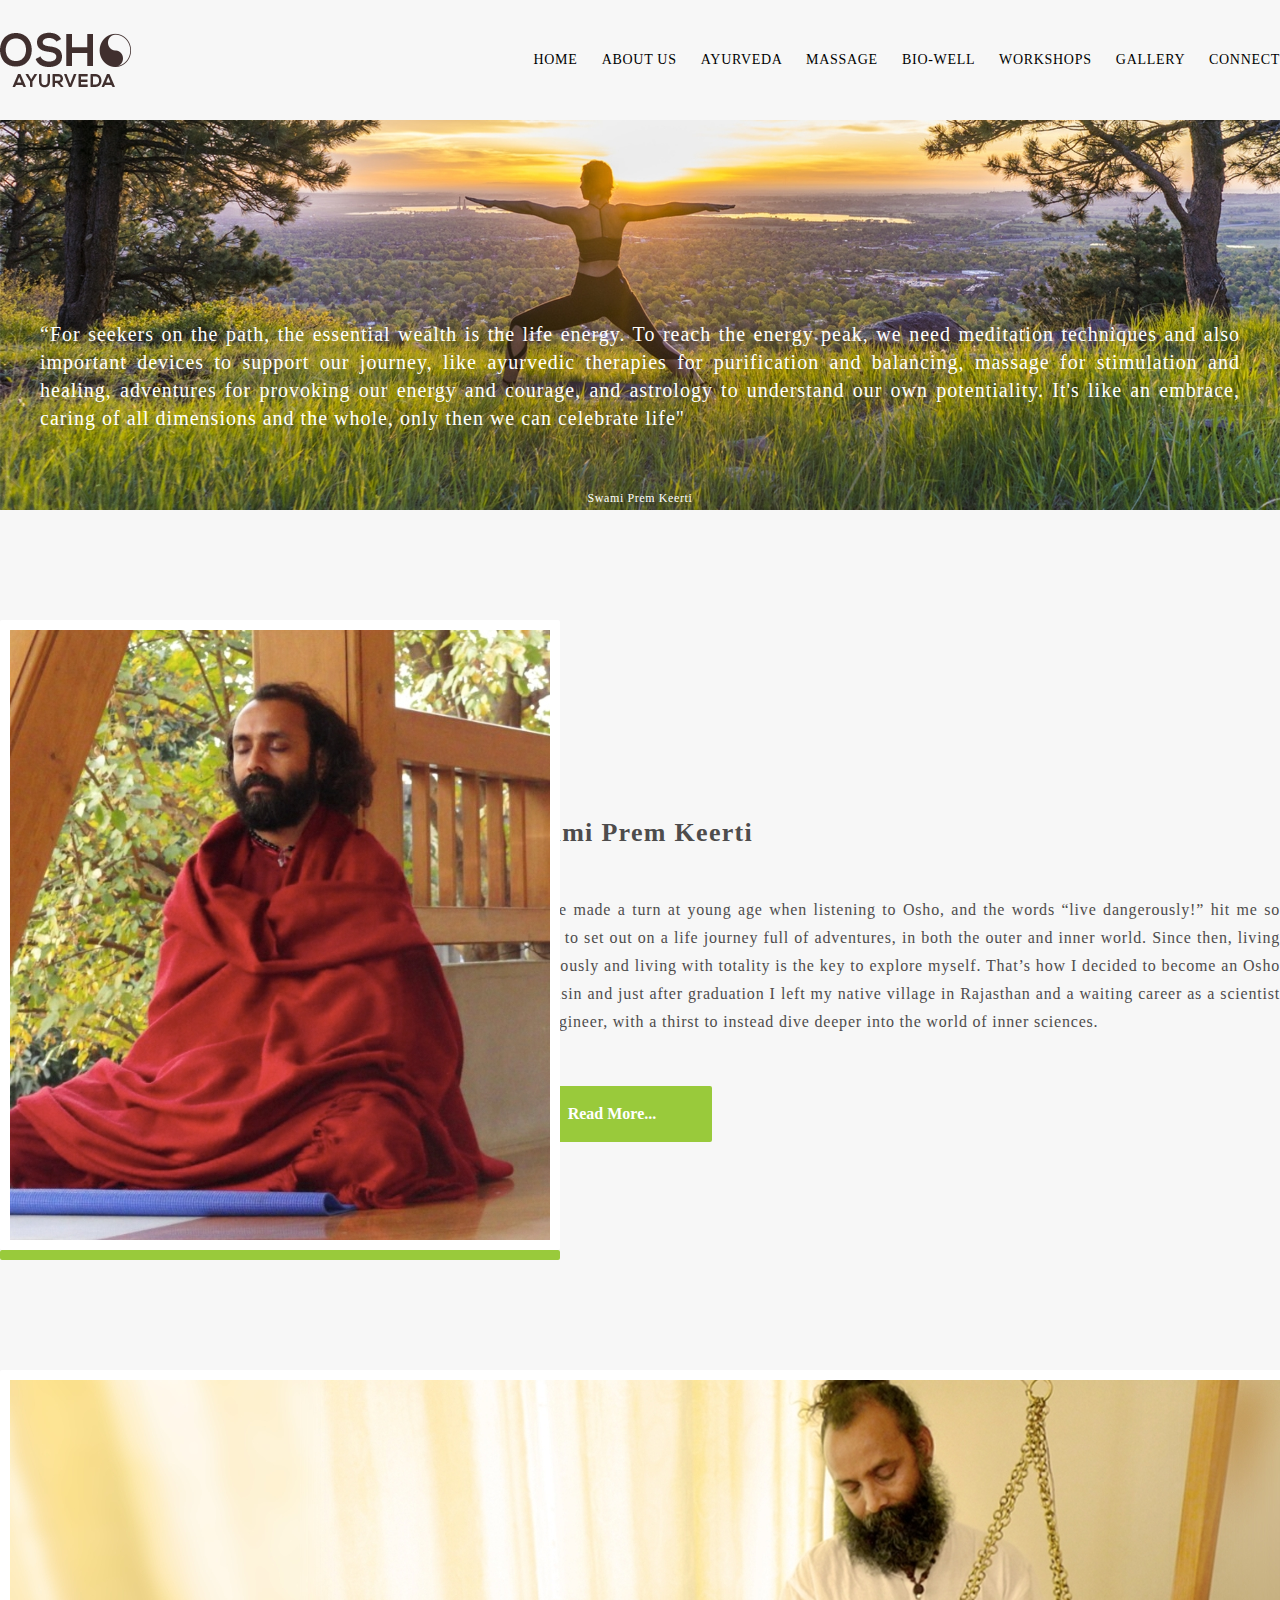
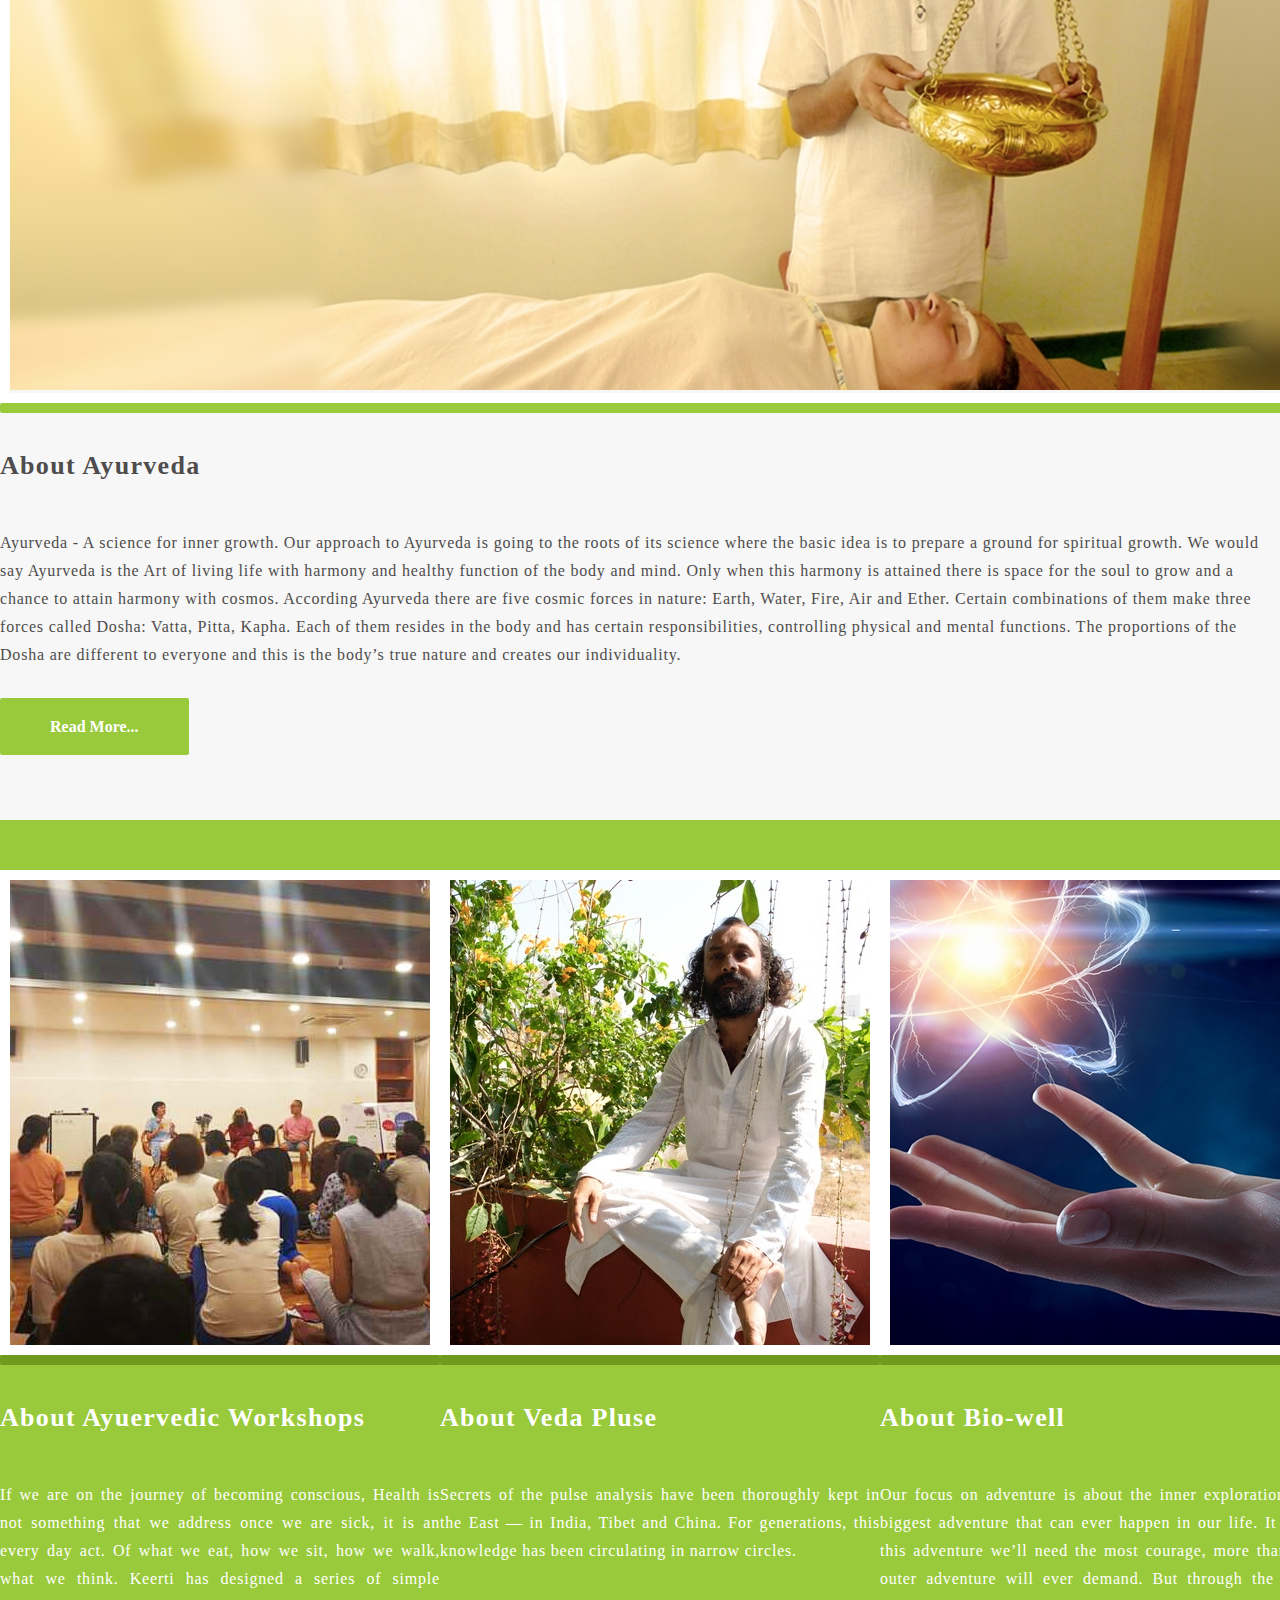
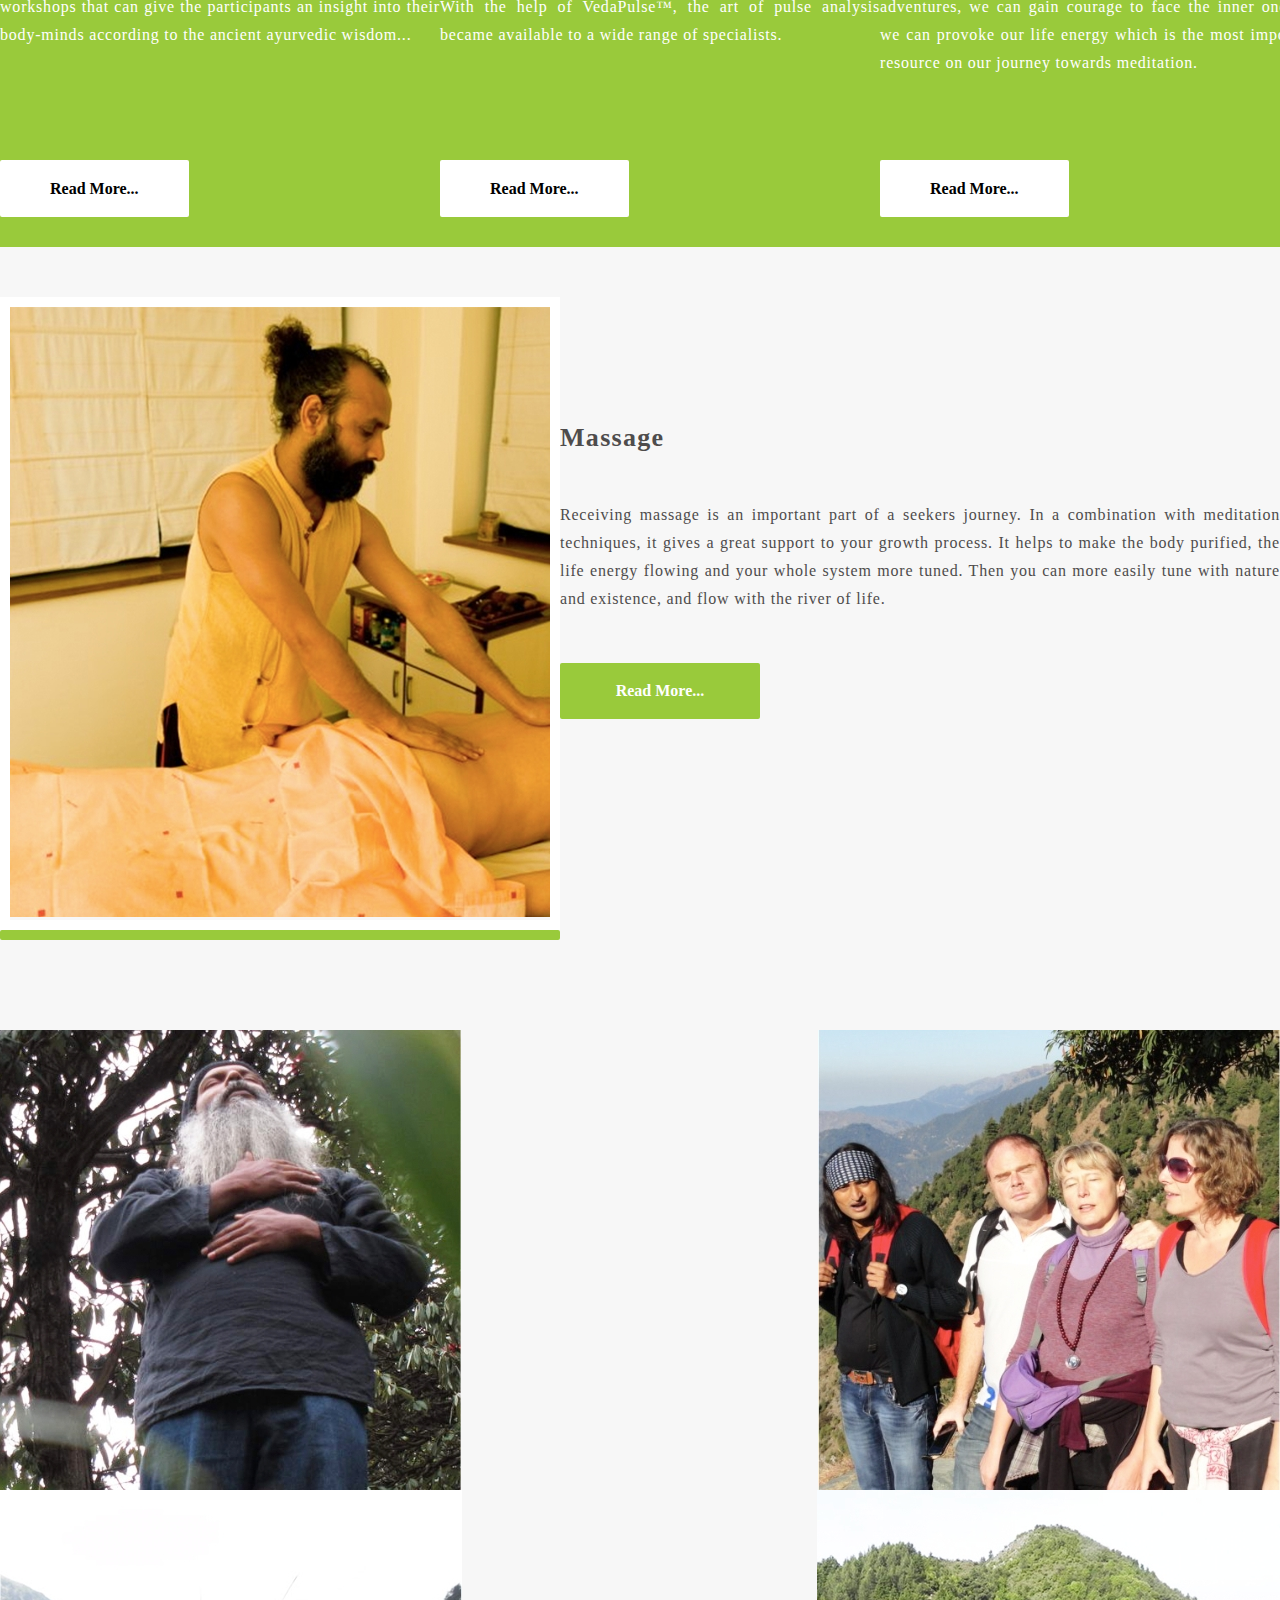
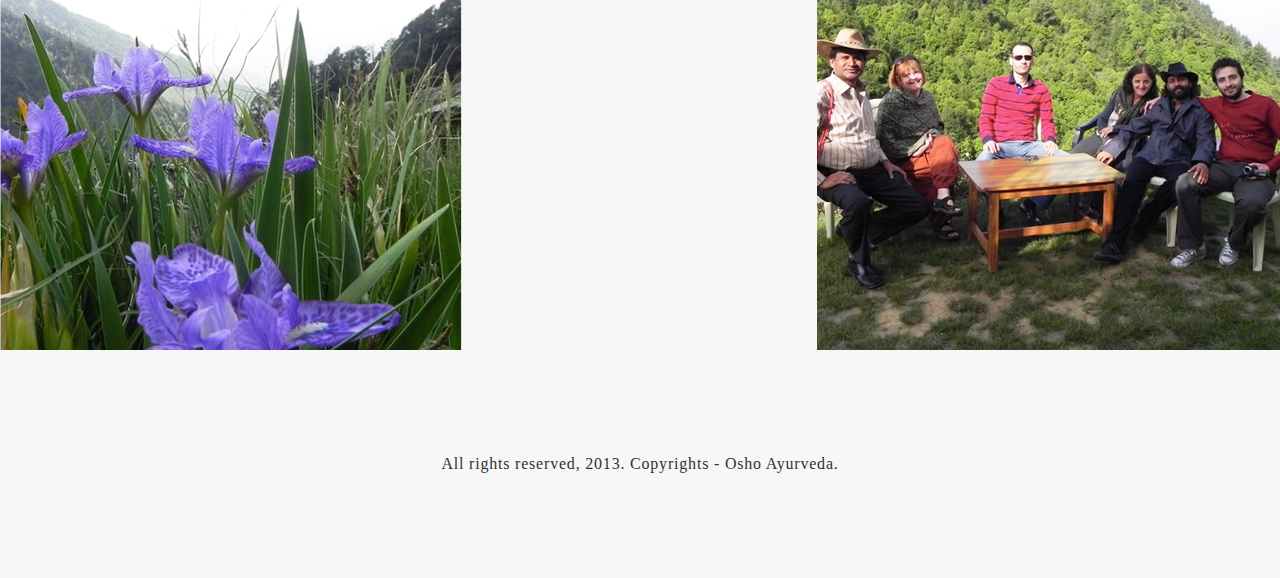
==== commit 6af92a33: "Change links from buttons to a tags" ====
--- a/index.html
+++ b/index.html
@@ -66,7 +66,7 @@
             and living with totality is the key to explore myself. That’s how I decided to become an Osho sannyasin and just
             after graduation I left my native village in Rajasthan and a waiting career as a scientist and engineer, with
             a thirst to instead dive deeper into the world of inner sciences.</p>
-          <button class="story-content-text-button">Read More...</button>
+          <a href="#" class="story-content-text-button">Read More...</a>
         </div>
       </div>
       <div class="about-content">
@@ -83,7 +83,7 @@
             Kapha. Each of them resides in the body and has certain responsibilities, controlling physical and mental functions.
             The proportions of the Dosha are different to everyone and this is the body’s true nature and creates our individuality.
           </p>
-          <button class="about-content-button">Read More...</button>
+          <a href="#" class="about-content-button">Read More...</a>
         </div>
       </div>
     </div>
@@ -101,7 +101,10 @@
             workshops that can give the participants an insight into their body-minds according to the ancient ayurvedic
             wisdom...
           </p>
-          <button class="about-section-content-button">Read More...</button>
+          <a class="about-section-content-button" href="#">
+            Read More...
+          </a>
+
         </div>
         <div class="item2">
           <div class="about-section-content-image">
@@ -112,7 +115,9 @@
             this knowledge has been circulating in narrow circles.
             <br>
             <br>With the help of VedaPulse™, the art of pulse analysis became available to a wide range of specialists.</p>
-          <button class="about-section-content-button">Read More...</button>
+          <a class="about-section-content-button" href="#">
+            Read More...
+          </a>
         </div>
         <div class="item3">
           <div class="about-section-content-image">
@@ -123,7 +128,9 @@
             It is on this adventure we’ll need the most courage, more than any outer adventure will ever demand. But through
             the outer adventures, we can gain courage to face the inner one and we can provoke our life energy which is the
             most important resource on our journey towards meditation.</p>
-          <button class="about-section-content-button">Read More...</button>
+          <a class="about-section-content-button" href="#">
+            Read More...
+          </a>
         </div>
       </div>
     </div>
@@ -141,7 +148,7 @@
             whole system more tuned. Then you can more easily tune with nature and existence, and flow with the river of
             life.
           </p>
-          <button class="massage-content-button">Read more...</button>
+          <a class="massage-content-button" href="#">Read More...</a>
         </div>
       </div>
     </div>
--- a/css/style.css
+++ b/css/style.css
@@ -85,6 +85,7 @@
   font-size: 100%;
   font: inherit;
   vertical-align: baseline;
+  text-decoration: none;
 }
 
 /* HTML5 display-role reset for older browsers */
@@ -287,18 +288,19 @@
 
 .story .story-content .story-content-text .story-content-text-button {
   margin-top: 50px;
-  width: 220px;
-  height: 60px;
-  border-radius: 2px;
-  background-color: #99ca3b;
-  color: #fff;
-  font-size: 16px;
-  font-weight: 700;
-  line-height: 28px;
+  max-width: 200px;
+  max-height: 60px;
+  padding: 20px 50px;
+  border-radius: 2px;
+  background-color: #99ca3b;
+  font-size: 16px;
+  font-weight: 700;
   border: none;
-  cursor: pointer;
+  text-align: center;
   -webkit-transition: 0.4s;
   transition: 0.4s;
+  color: #fff;
+  text-decoration: none;
 }
 
 .story .story-content .story-content-text .story-content-text-button:hover {
@@ -351,18 +353,19 @@
 }
 
 .story .about-content .about-content-text .about-content-button {
-  width: 220px;
-  height: 60px;
-  border-radius: 2px;
-  background-color: #99ca3b;
-  color: #fff;
-  font-size: 16px;
-  font-weight: 700;
-  line-height: 28px;
+  max-width: 200px;
+  max-height: 60px;
+  padding: 20px 50px;
+  border-radius: 2px;
+  background-color: #99ca3b;
+  font-size: 16px;
+  font-weight: 700;
   border: none;
-  cursor: pointer;
+  text-align: center;
   -webkit-transition: 0.4s;
   transition: 0.4s;
+  color: #fff;
+  text-decoration: none;
 }
 
 .story .about-content .about-content-text .about-content-button:hover {
@@ -371,11 +374,11 @@
 
 .about-section {
   background-color: #99ca3b;
-  height: 1080px;
+  height: 100%;
 }
 
 .about-section .about-section-content {
-  padding-top: 50px;
+  padding: 50px 0;
   display: -webkit-box;
   display: -ms-flexbox;
   display: flex;
@@ -385,8 +388,9 @@
 }
 
 .about-section .about-section-content [class*='item'] {
-  width: 420px;
+  width: 440px;
   color: #ffffff;
+  text-align: justify;
 }
 
 .about-section .about-section-content [class*='item'] .about-section-content-image {
@@ -426,18 +430,19 @@
 }
 
 .about-section .about-section-content [class*='item'] .about-section-content-button {
-  width: 220px;
-  height: 60px;
+  max-width: 200px;
+  max-height: 60px;
+  padding: 20px 50px;
   border-radius: 2px;
   background-color: #fff;
-  color: #000;
-  font-size: 16px;
-  font-weight: 700;
-  line-height: 28px;
+  font-size: 16px;
+  font-weight: 700;
   border: none;
-  cursor: pointer;
+  text-align: center;
   -webkit-transition: 0.4s;
   transition: 0.4s;
+  color: #000;
+  text-decoration: none;
 }
 
 .about-section .about-section-content [class*='item'] .about-section-content-button:hover {
@@ -505,18 +510,19 @@
 }
 
 .massage .massage-content .massage-content-text .massage-content-button {
-  width: 220px;
-  height: 60px;
-  border-radius: 2px;
-  background-color: #99ca3b;
-  color: #fff;
-  font-size: 16px;
-  font-weight: 700;
-  line-height: 28px;
+  max-width: 200px;
+  max-height: 60px;
+  padding: 20px 50px;
+  border-radius: 2px;
+  background-color: #99ca3b;
+  font-size: 16px;
+  font-weight: 700;
   border: none;
-  cursor: pointer;
+  text-align: center;
   -webkit-transition: 0.4s;
   transition: 0.4s;
+  color: #fff;
+  text-decoration: none;
 }
 
 .massage .massage-content .massage-content-text .massage-content-button:hover {
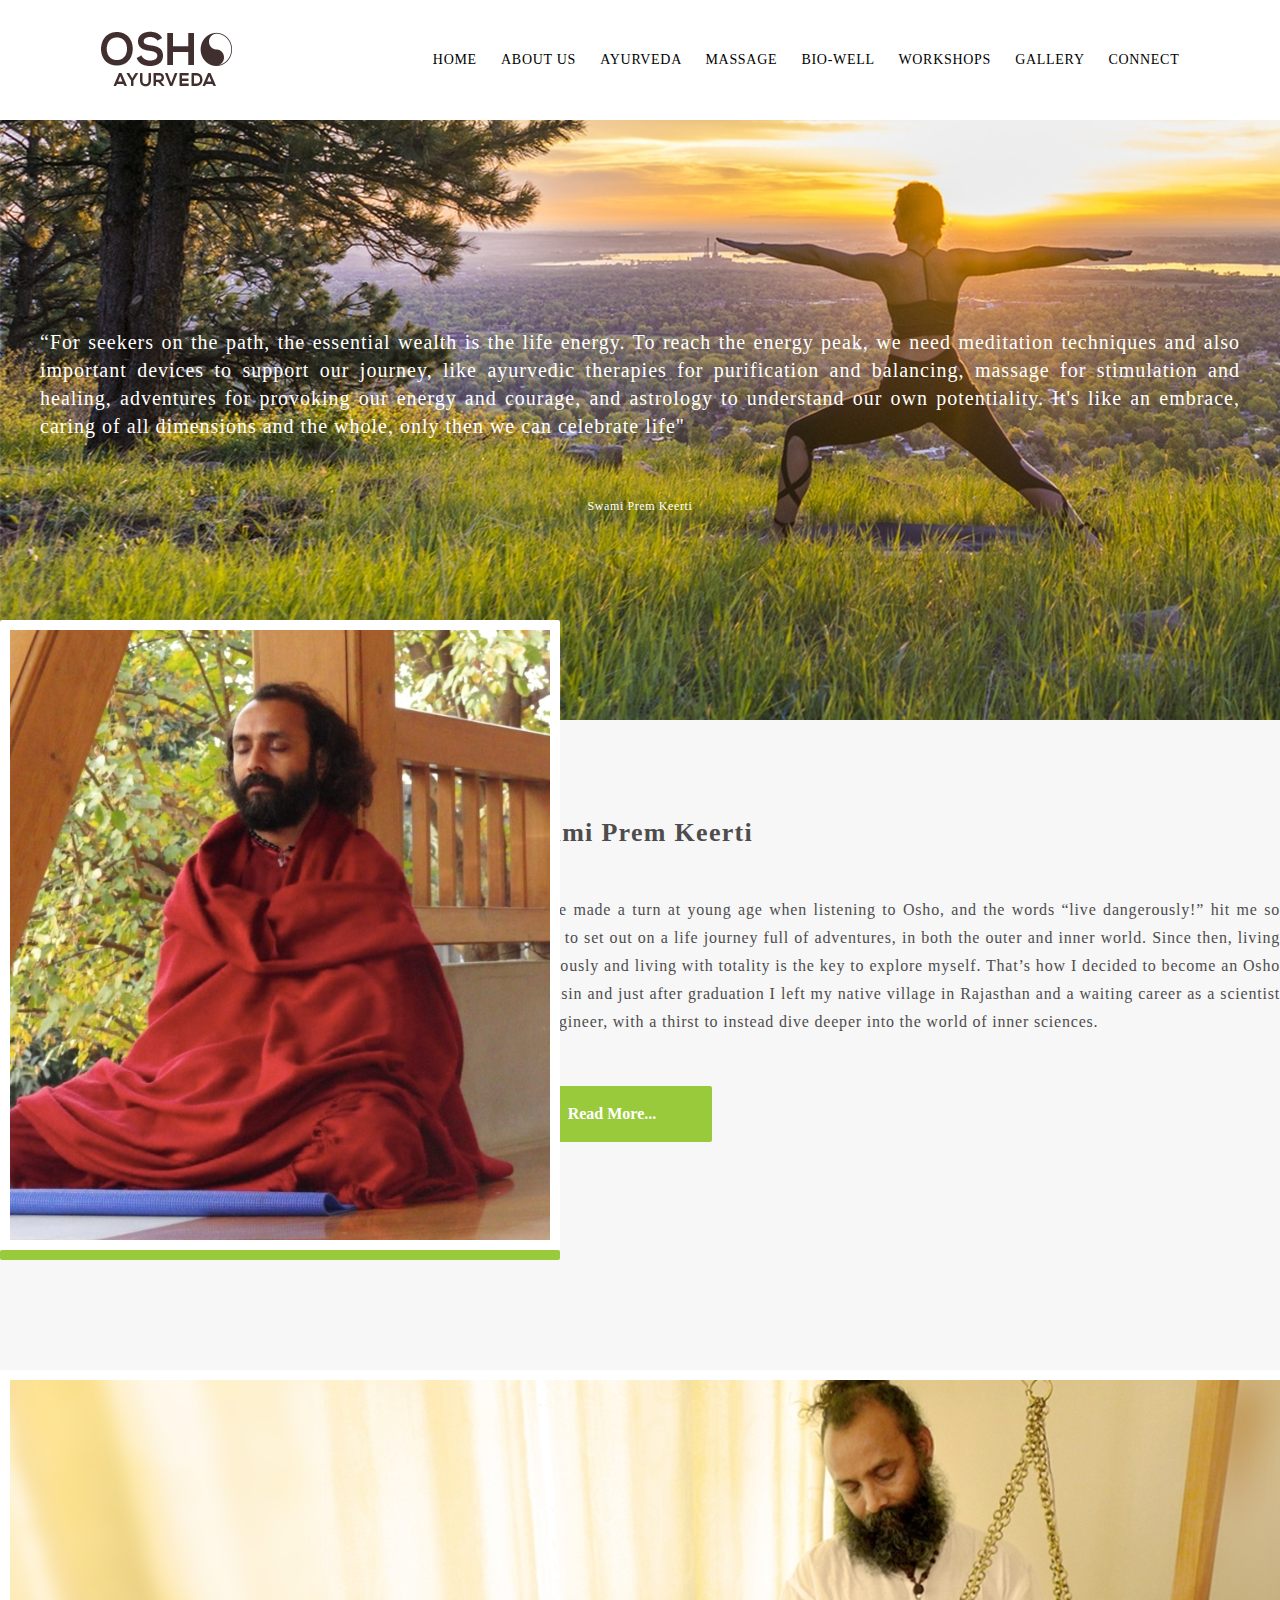
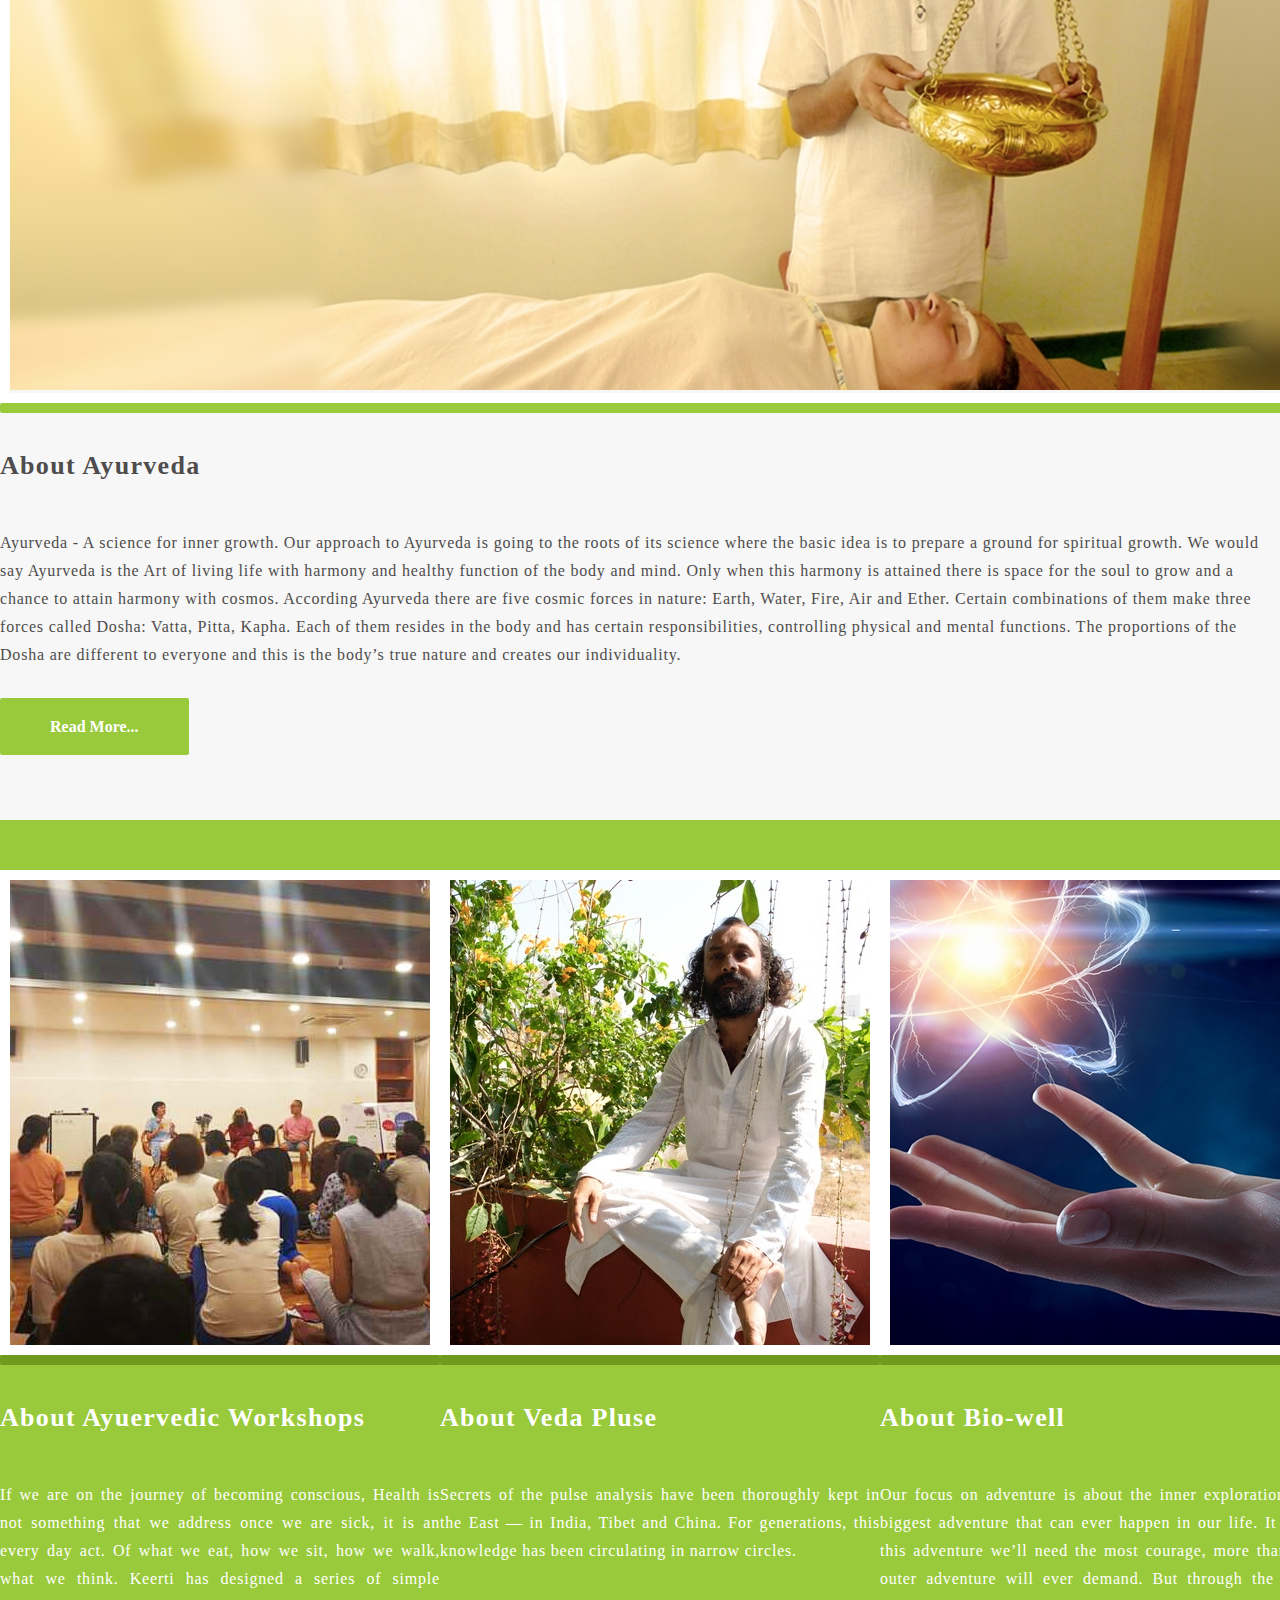
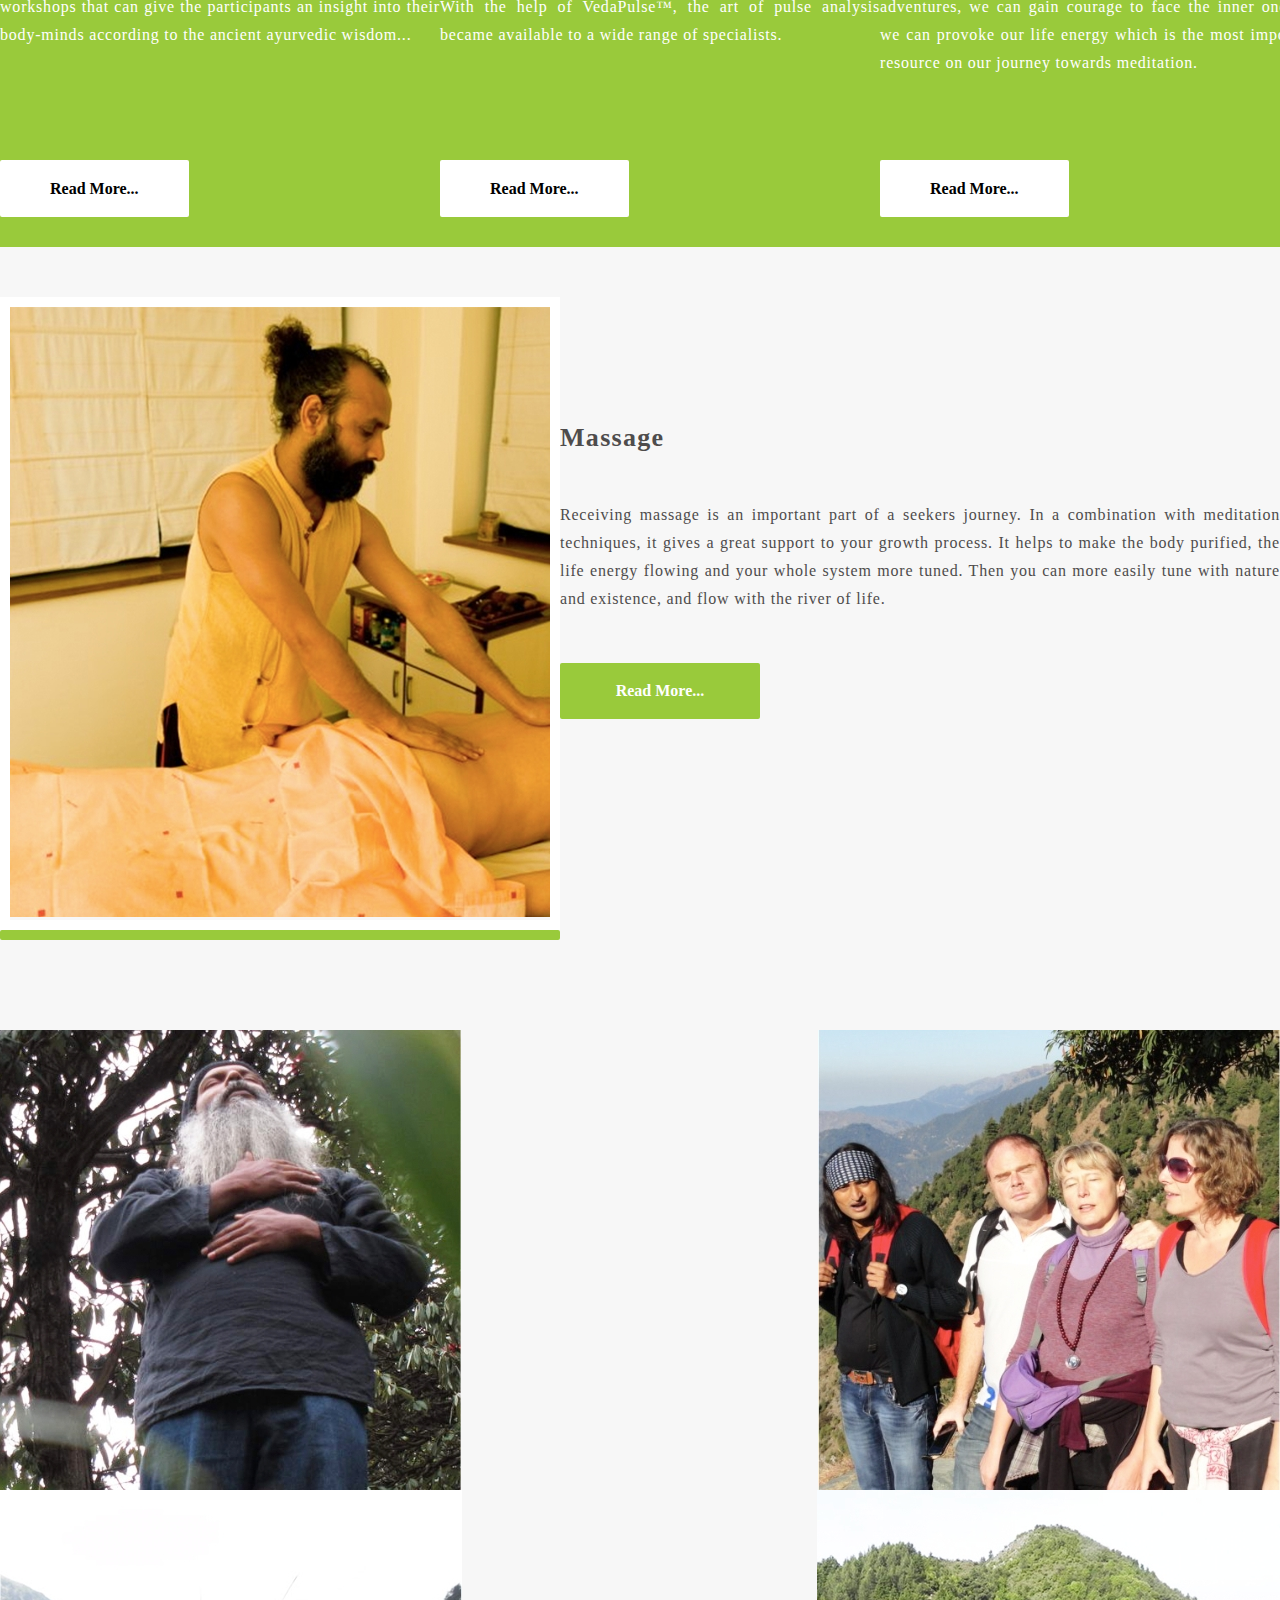
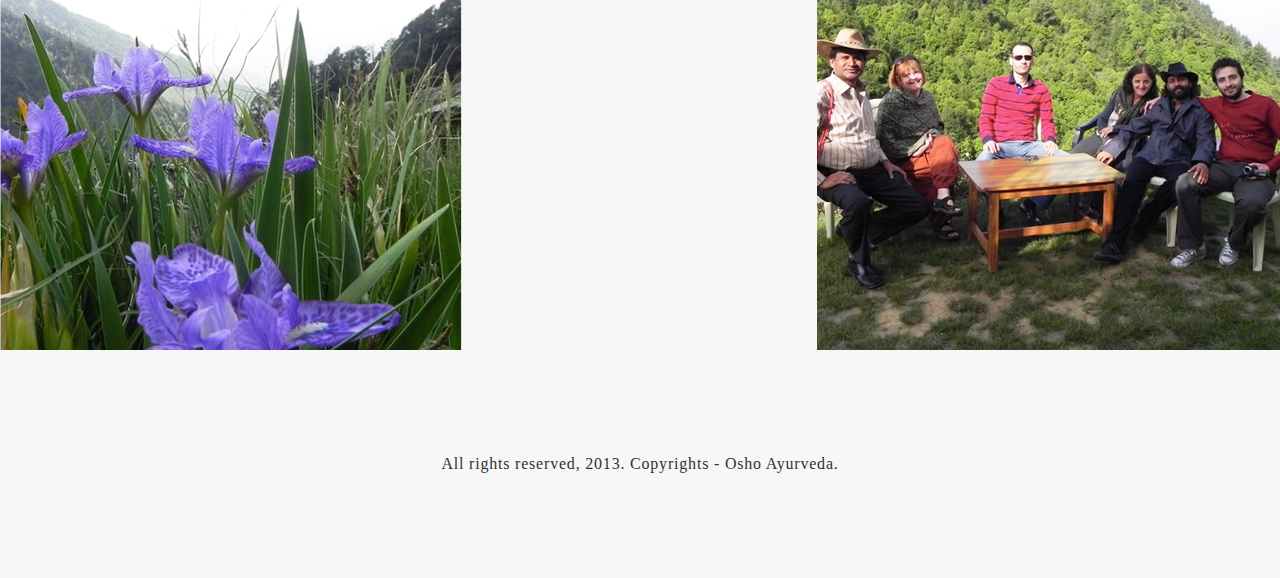
==== commit 13db7f56: "Reorganising the code due to arose issues" ====
--- a/index.html
+++ b/index.html
@@ -10,40 +10,42 @@
 </head>
 
 <body>
-  <section class="hero container-fluid">
-    <div class="container">
-      <header>
-        <nav class="navbar">
+  <section class="container-fluid">
+    <header class="header">
+      <nav class="navbar">
+        <a href="#">
           <img src="./images/logo.png" alt="Osho Ayurveda">
-          <ul class="navbar-list">
-            <li>
-              <a href="#">home</a>
-            </li>
-            <li>
-              <a href="#">about us</a>
-            </li>
-            <li>
-              <a href="#">ayurveda</a>
-            </li>
-            <li>
-              <a href="#">massage</a>
-            </li>
-            <li>
-              <a href="#">bio-well</a>
-            </li>
-            <li>
-              <a href="#">workshops</a>
-            </li>
-            <li>
-              <a href="#">gallery</a>
-            </li>
-            <li>
-              <a href="#">connect</a>
-            </li>
-          </ul>
-        </nav>
-      </header>
-      <div class="hero-text">
+        </a>
+        <ul class="navbar-list">
+          <li>
+            <a href="#">home</a>
+          </li>
+          <li>
+            <a href="#">about us</a>
+          </li>
+          <li>
+            <a href="#">ayurveda</a>
+          </li>
+          <li>
+            <a href="#">massage</a>
+          </li>
+          <li>
+            <a href="#">bio-well</a>
+          </li>
+          <li>
+            <a href="#">workshops</a>
+          </li>
+          <li>
+            <a href="#">gallery</a>
+          </li>
+          <li>
+            <a href="#">connect</a>
+          </li>
+        </ul>
+      </nav>
+    </header>
+    <div class="hero">
+      <div class="hero-text container">
         <p>“For seekers on the path, the essential wealth is the life energy. To reach the energy peak, we need meditation techniques
           and also important devices to support our journey, like ayurvedic therapies for purification and balancing, massage
           for stimulation and healing, adventures for provoking our energy and courage, and astrology to understand our own
--- a/css/style.css
+++ b/css/style.css
@@ -152,28 +152,20 @@
           box-sizing: border-box;
 }
 
-.hero {
-  background-image: url(../images/home-hero-bg.jpg);
-  background-size: contain;
-  background-position-y: 120px;
-  height: 720px;
-  background-repeat: no-repeat;
-  width: 100%;
-}
-
-.hero .navbar {
+.header .navbar {
   display: -webkit-box;
   display: -ms-flexbox;
   display: flex;
-  -webkit-box-pack: justify;
-      -ms-flex-pack: justify;
-          justify-content: space-between;
+  -ms-flex-pack: distribute;
+      justify-content: space-around;
   -webkit-box-align: center;
       -ms-flex-align: center;
           align-items: center;
-}
-
-.hero .navbar .navbar-list {
+  height: 120px;
+  background-color: #fff;
+}
+
+.header .navbar .navbar-list {
   color: #575656;
   font-size: 14px;
   font-weight: 400;
@@ -183,32 +175,45 @@
   display: inline-block;
 }
 
-.hero .navbar .navbar-list li {
+.header .navbar .navbar-list li {
   display: inline;
   line-height: 120px;
   padding-right: 20px;
 }
 
-.hero .navbar .navbar-list li:last-of-type {
+.header .navbar .navbar-list li:last-of-type {
   padding-right: 0;
 }
 
-.hero .navbar .navbar-list li a {
+.header .navbar .navbar-list li a {
   color: #000;
   text-decoration: none;
   -webkit-transition: 0.1s;
   transition: 0.1s;
 }
 
-.hero .navbar .navbar-list li a:hover {
+.header .navbar .navbar-list li a:hover {
   border-bottom: 4px solid #99ca3b;
 }
 
+.hero {
+  background-image: url(../images/home-hero-bg.jpg);
+  background-size: cover;
+  background-repeat: no-repeat;
+  height: 600px;
+  width: 100%;
+  position: relative;
+}
+
 .hero .hero-text {
+  position: absolute;
+  top: 50%;
+  left: 50%;
+  -webkit-transform: translate(-50%, -50%);
+          transform: translate(-50%, -50%);
   max-width: 1200px;
   color: #ffffff;
   text-align: justify;
-  margin: 200px auto 0 auto;
 }
 
 .hero .hero-text p {
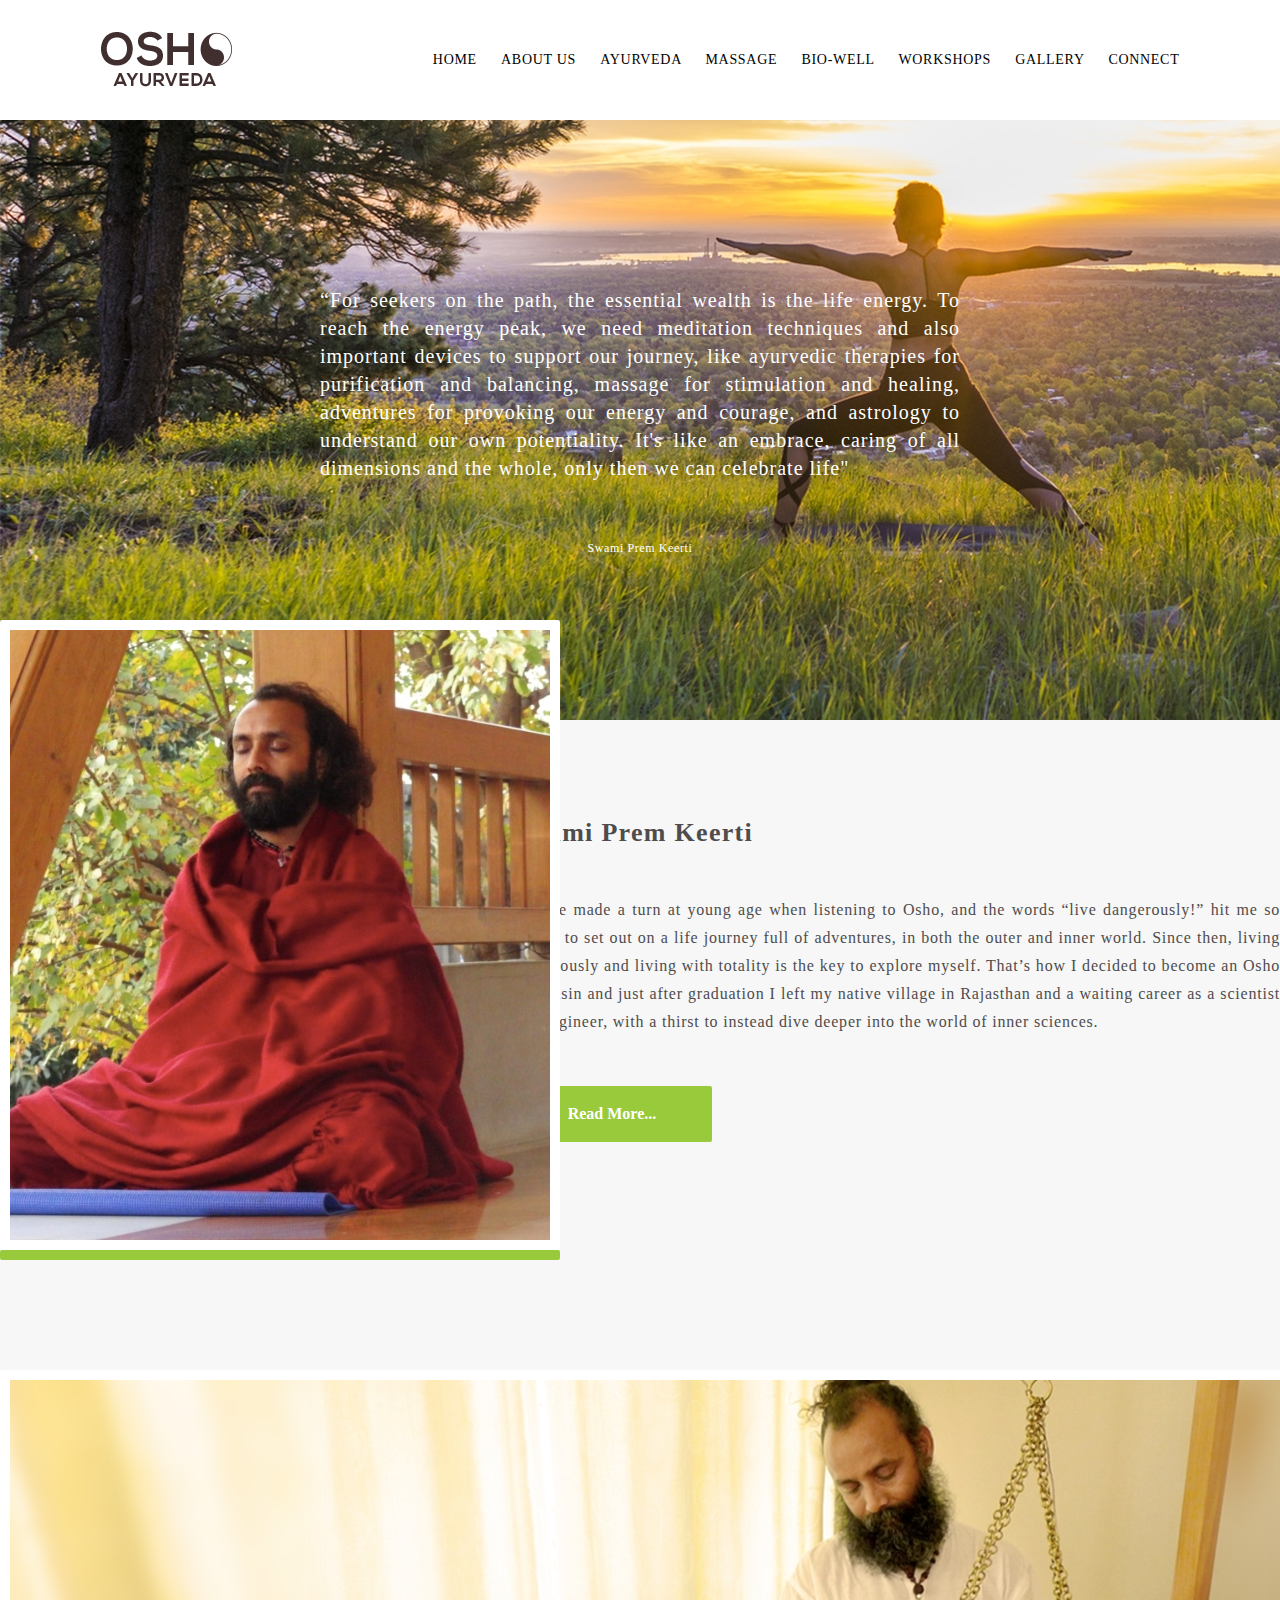
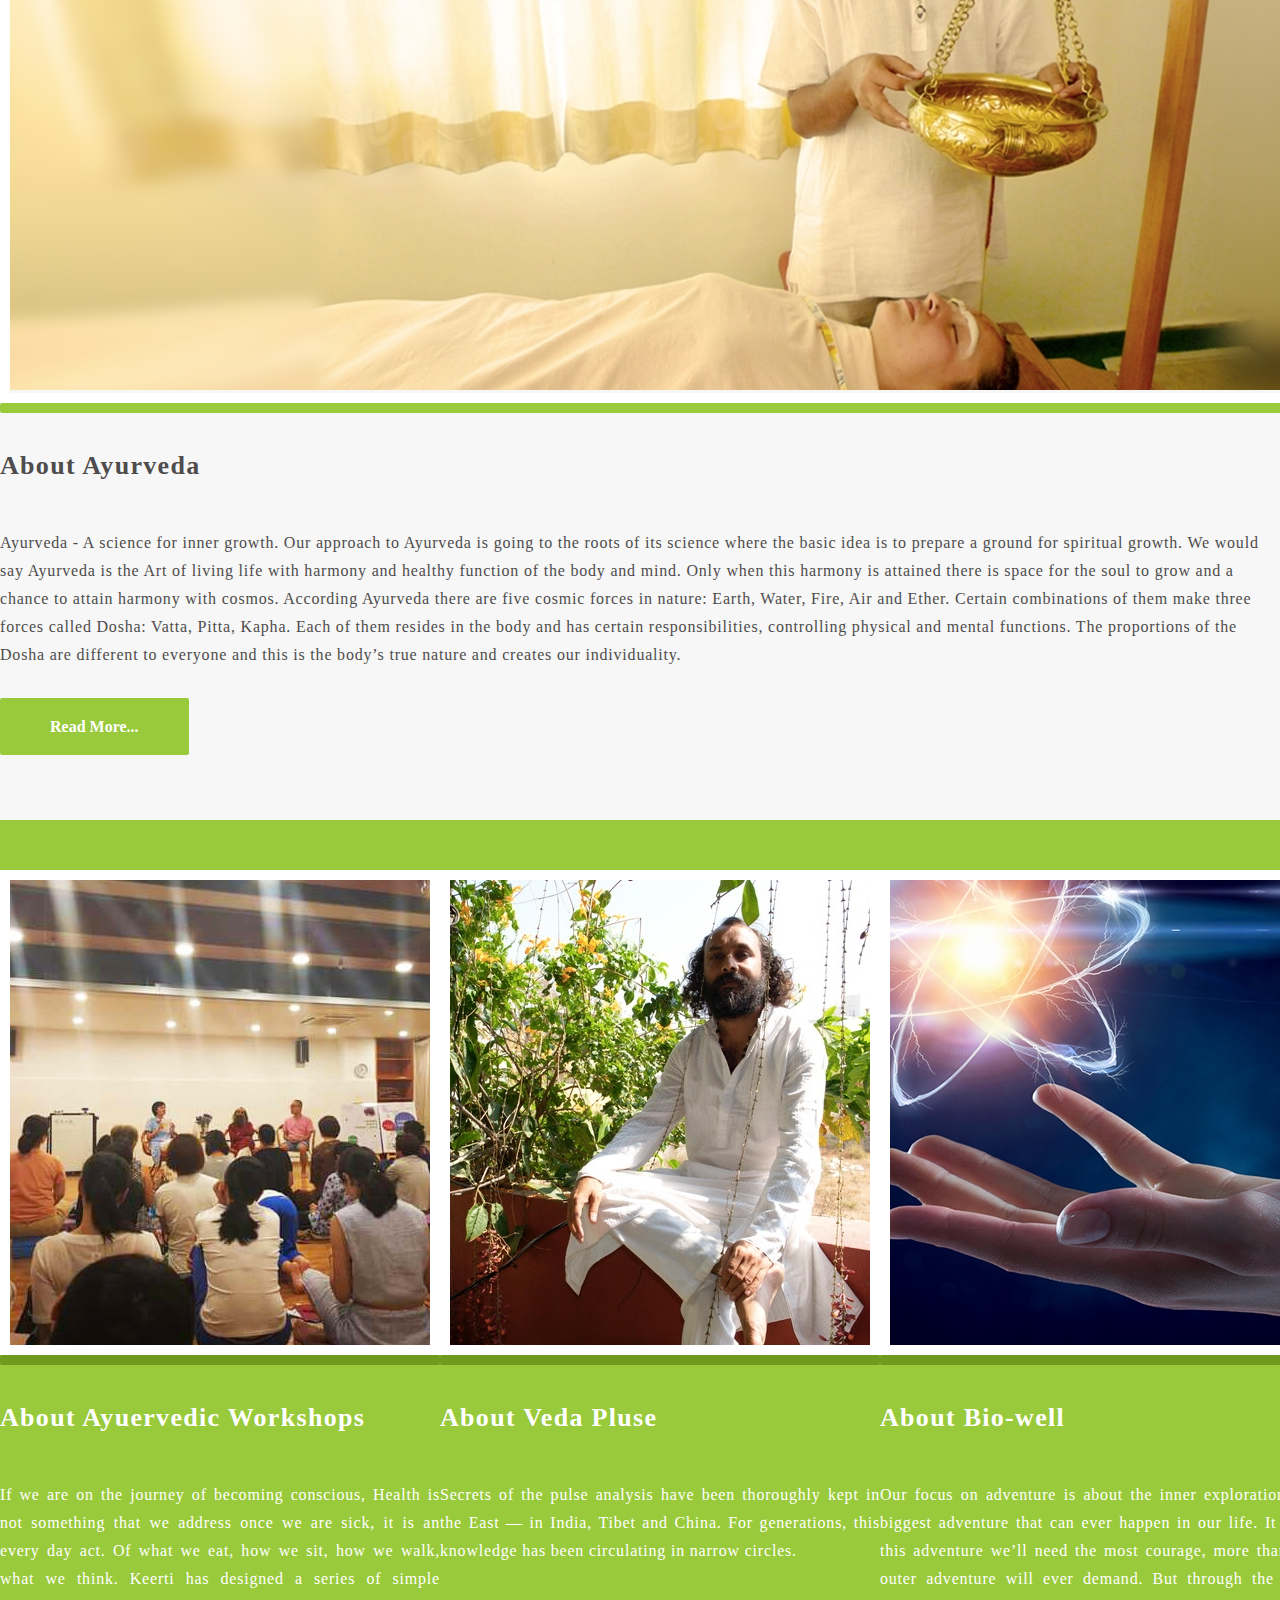
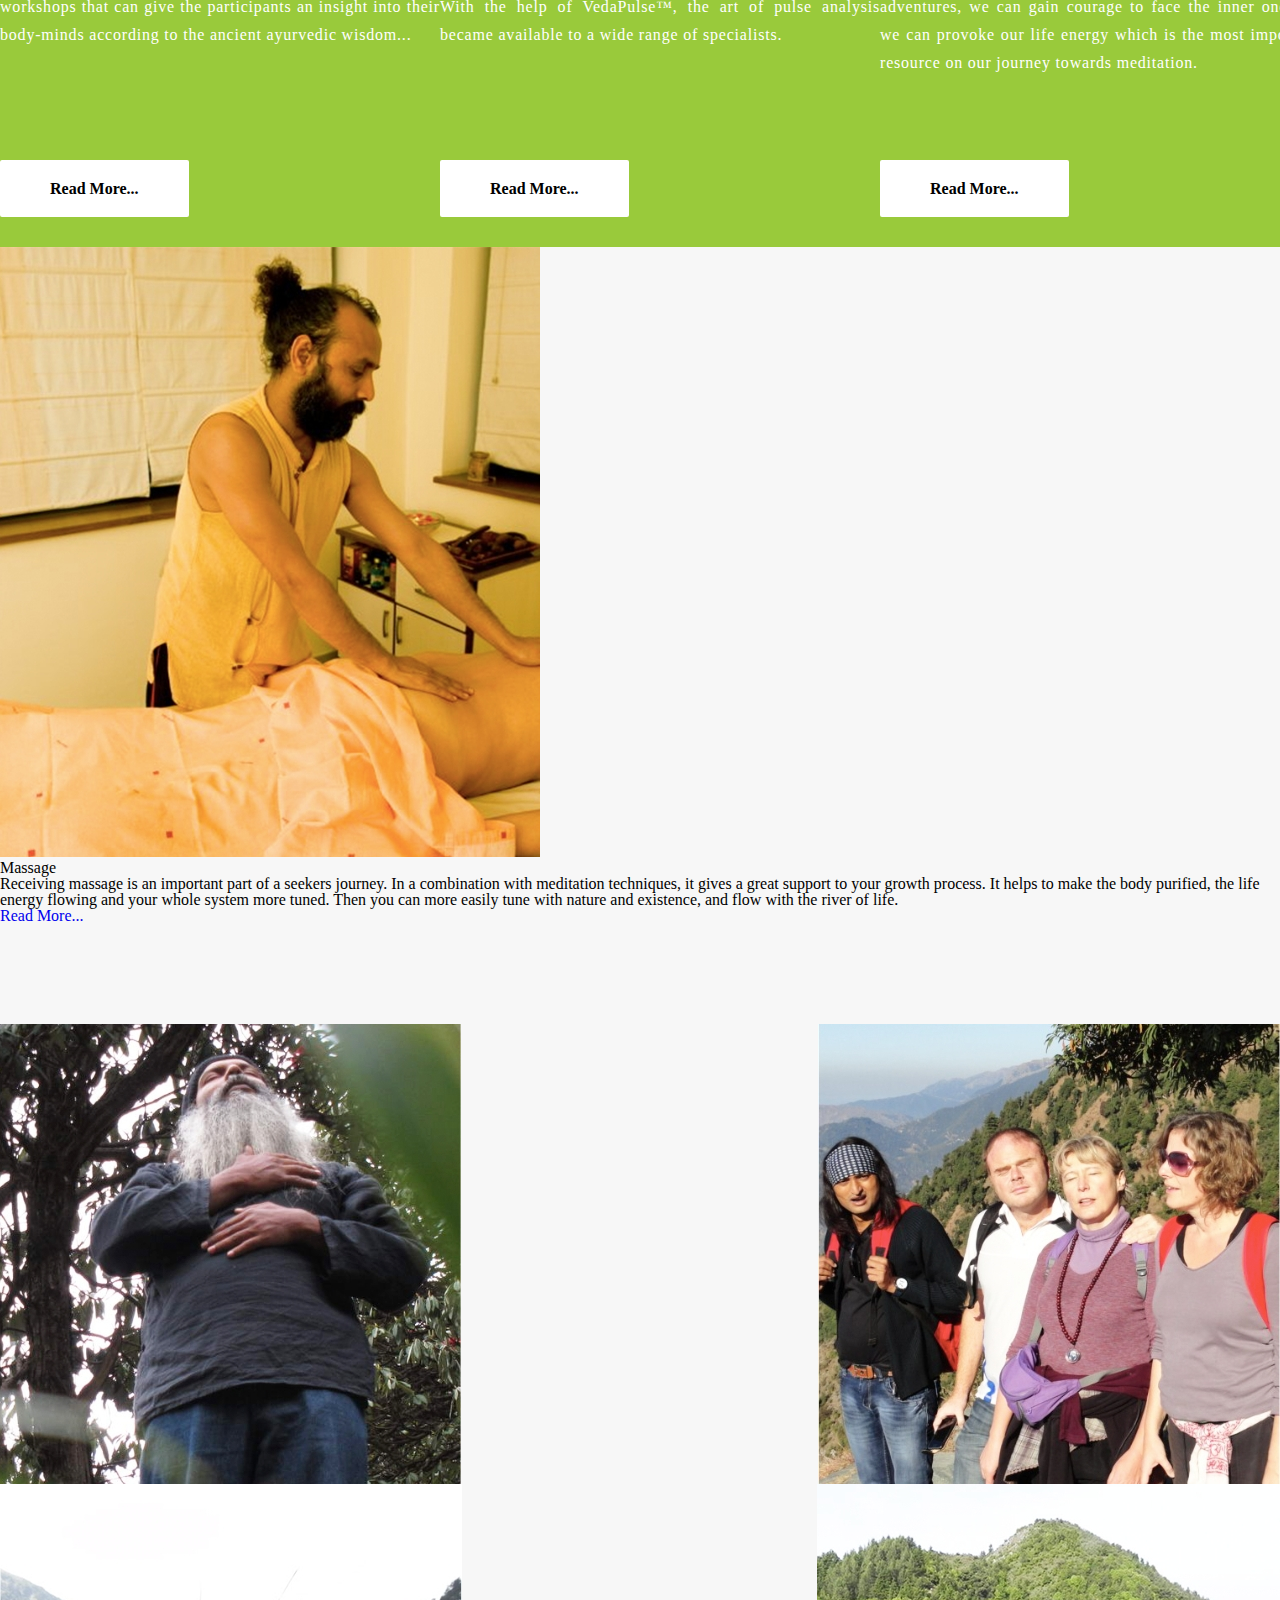
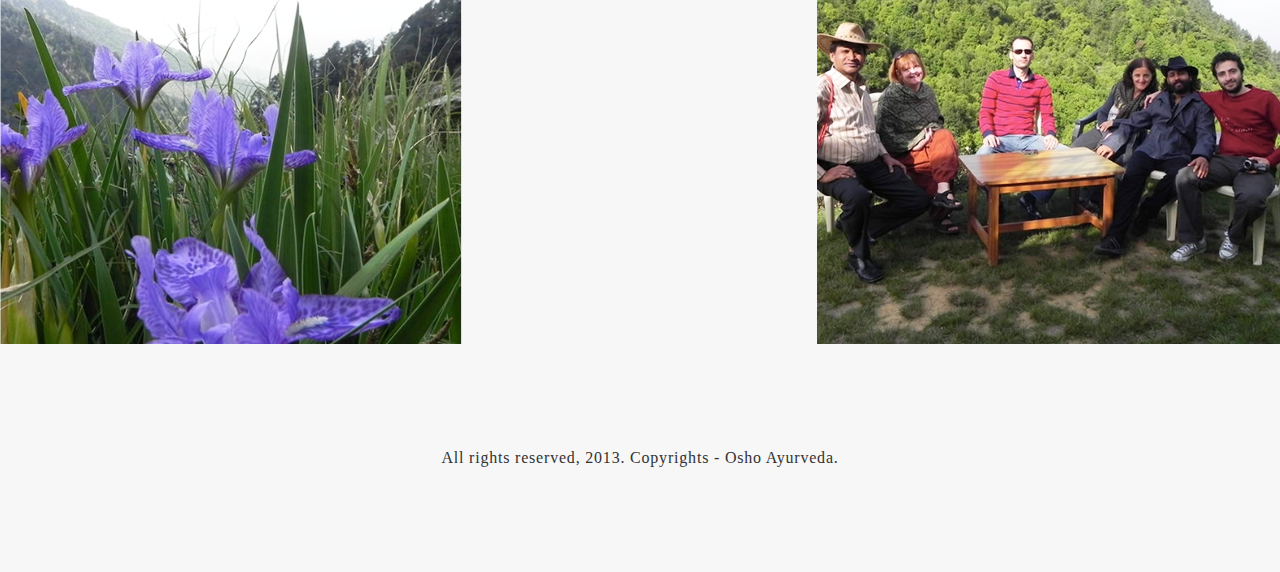
==== commit 7c485ec5: "Ayurveda page done" ====
--- a/index.html
+++ b/index.html
@@ -44,8 +44,8 @@
         </ul>
       </nav>
     </header>
-    <div class="hero">
-      <div class="hero-text container">
+    <div class="hero-home">
+      <div class="hero-home-text">
         <p>“For seekers on the path, the essential wealth is the life energy. To reach the energy peak, we need meditation techniques
           and also important devices to support our journey, like ayurvedic therapies for purification and balancing, massage
           for stimulation and healing, adventures for provoking our energy and courage, and astrology to understand our own
--- a/css/style.css
+++ b/css/style.css
@@ -196,7 +196,7 @@
   border-bottom: 4px solid #99ca3b;
 }
 
-.hero {
+.hero-home {
   background-image: url(../images/home-hero-bg.jpg);
   background-size: cover;
   background-repeat: no-repeat;
@@ -205,7 +205,7 @@
   position: relative;
 }
 
-.hero .hero-text {
+.hero-home .hero-home-text {
   position: absolute;
   top: 50%;
   left: 50%;
@@ -216,14 +216,14 @@
   text-align: justify;
 }
 
-.hero .hero-text p {
+.hero-home .hero-home-text p {
   font-size: 20px;
   font-weight: 300;
   line-height: 28px;
   letter-spacing: 1px;
 }
 
-.hero .hero-text h4 {
+.hero-home .hero-home-text h4 {
   margin-top: 60px;
   font-size: 12px;
   letter-spacing: 0.6px;
@@ -454,11 +454,11 @@
   background-color: #e6e6e6;
 }
 
-.massage {
+.massage-section {
   padding-top: 50px;
 }
 
-.massage .massage-content {
+.massage-section .massage-section-content {
   display: -webkit-box;
   display: -ms-flexbox;
   display: flex;
@@ -467,13 +467,13 @@
           justify-content: space-between;
 }
 
-.massage .massage-content .massage-content-image {
+.massage-section .massage-section-content .massage-section-content-image {
   width: 560px;
   position: relative;
   border: 10px solid #fff;
 }
 
-.massage .massage-content .massage-content-image::after {
+.massage-section .massage-section-content .massage-section-content-image::after {
   content: '';
   height: 10px;
   width: 560px;
@@ -486,7 +486,7 @@
   position: absolute;
 }
 
-.massage .massage-content .massage-content-text {
+.massage-section .massage-section-content .massage-section-content-text {
   display: -webkit-box;
   display: -ms-flexbox;
   display: flex;
@@ -500,13 +500,13 @@
   padding-top: 10%;
 }
 
-.massage .massage-content .massage-content-text h2 {
+.massage-section .massage-section-content .massage-section-content-text h2 {
   font-size: 26px;
   font-weight: 700;
   letter-spacing: 1.3px;
 }
 
-.massage .massage-content .massage-content-text p {
+.massage-section .massage-section-content .massage-section-content-text p {
   font-size: 16px;
   font-weight: 400;
   letter-spacing: 0.8px;
@@ -514,7 +514,7 @@
   margin: 50px auto;
 }
 
-.massage .massage-content .massage-content-text .massage-content-button {
+.massage-section .massage-section-content .massage-section-content-text .massage-section-content-button {
   max-width: 200px;
   max-height: 60px;
   padding: 20px 50px;
@@ -530,7 +530,7 @@
   text-decoration: none;
 }
 
-.massage .massage-content .massage-content-text .massage-content-button:hover {
+.massage-section .massage-section-content .massage-section-content-text .massage-section-content-button:hover {
   background-color: #7ca52d;
 }
 
